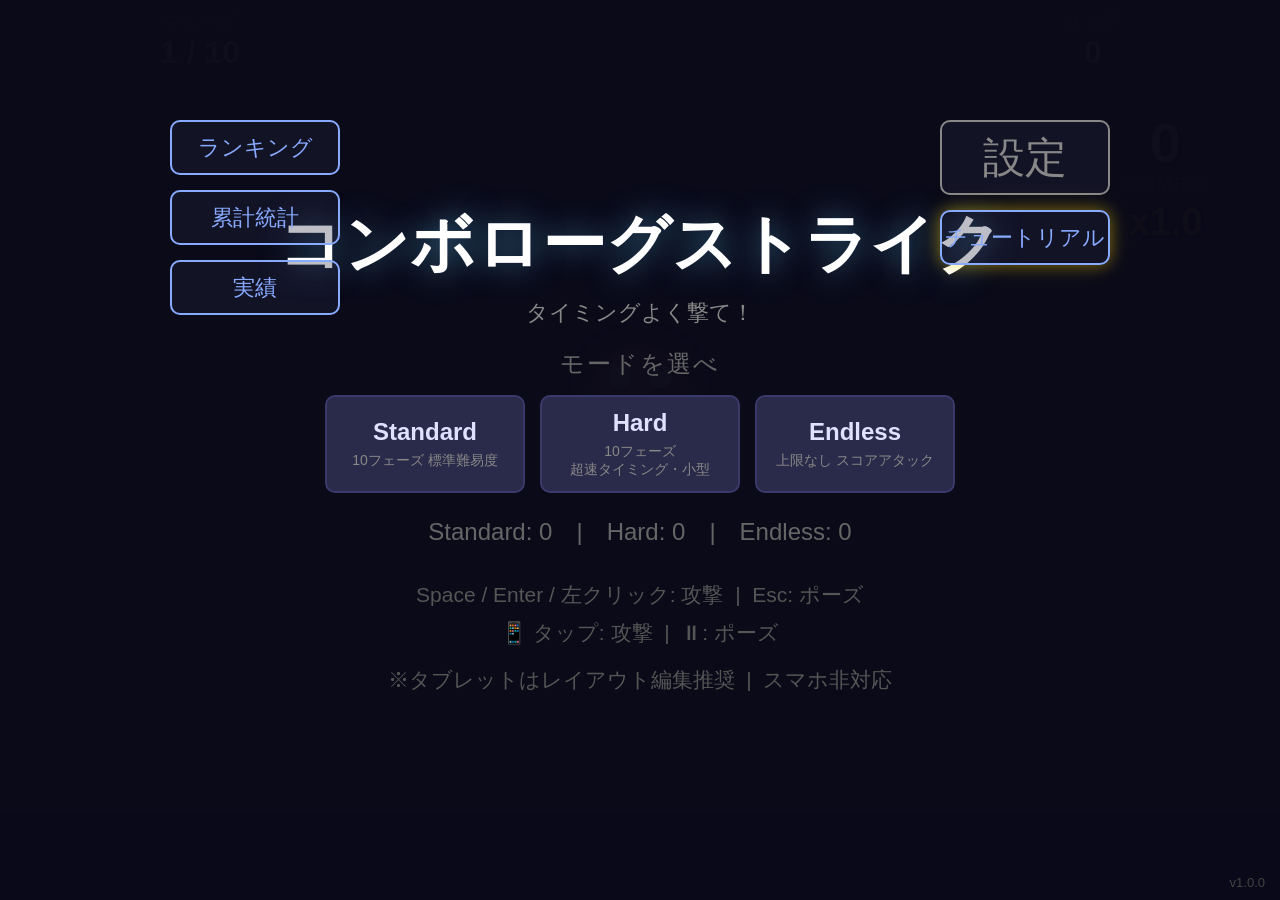
==== index.html @ 88902f63 "公開準備 / 404.html / プライバシー追記 / zip削除 / バージョン表記 / スプラッシュ" ====
<!DOCTYPE html>
<html lang="ja">
<head>
    <meta charset="UTF-8">
    <meta name="viewport" content="width=device-width, initial-scale=1.0">
    <title>コンボローグストライク</title>
    <!-- OGP tags -->
    <meta property="og:title" content="コンボローグストライク">
    <meta property="og:description" content="OSU風ターゲットをタイミングよく撃て！コンボを繋いで敵を倒すブラウザゲーム">
    <meta property="og:type" content="game">
    <meta property="og:image" content="assets/image/ogp.png">
    <link rel="icon" href="assets/image/favicon.png" sizes="32x32">
    <link rel="stylesheet" href="css/style.css">
</head>
<body>
    <div id="loading-splash" style="position:fixed;top:0;left:0;width:100%;height:100%;background:#1a1a2e;z-index:9999;display:flex;align-items:center;justify-content:center;color:#555;font-size:24px;font-family:'Yu Gothic','Meiryo',sans-serif;">読み込み中...</div>
    <script>document.addEventListener('DOMContentLoaded',()=>{const s=document.getElementById('loading-splash');if(s)s.style.display='none';});</script>
    <div id="game-container">
        <div id="phase-area">
            <span class="info-label">フェーズ</span>
            <span id="phase-display">1 / 10</span>
        </div>
        <div id="score-area">
            <span class="info-label">スコア</span>
            <span id="score-display">0</span>
        </div>

        <div id="combo-area">
            <div id="combo-number">0</div>
            <div id="combo-label">COMBO</div>
            <div id="multiplier-display">x1.0</div>
        </div>

        <div id="streak-area">
            <div id="streak-value"></div>
        </div>

        <div id="log-container">
            <div id="log"></div>
        </div>

        <div id="enemy-area">
            <div id="enemy">
                <div id="enemy-body"></div>
                <div id="boss-label" class="hidden">BOSS</div>
                <div id="enemy-hp-bar">
                    <div id="enemy-hp-fill"></div>
                </div>
                <div id="damage-popup-container"></div>
            </div>
            <div id="target-layer"></div>
            <div id="fever-overlay"></div>
            <div id="fever-text"></div>
        </div>

        <div id="fever-timer" class="hidden"><span id="fever-timer-text"></span></div>

        <div id="pause-overlay" class="hidden">
            <div id="pause-text">一時停止中</div>
            <div id="pause-resume-btn">再開</div>
            <div class="pause-tabs">
                <div class="pause-tab active" data-tab="upgrades">強化</div>
                <div class="pause-tab" data-tab="settings">設定</div>
            </div>
            <div class="pause-tab-content active" id="pause-tab-upgrades">
                <div id="pause-upgrade-section">
                    <div id="pause-upgrade-label">取得済み強化</div>
                    <div id="pause-upgrade-list"></div>
                </div>
            </div>
            <div class="pause-tab-content" id="pause-tab-settings">
                <div class="pause-volume-row">
                    <span>音量</span>
                    <input type="range" id="pause-volume" min="0" max="300" value="100">
                    <span id="pause-volume-label">100</span>
                </div>
                <div class="pause-volume-row">
                    <span>画面揺れ</span>
                    <div class="toggle-group" id="pause-shake">
                        <span class="toggle-option" data-value="strong">強</span>
                        <span class="toggle-option" data-value="weak">弱</span>
                        <span class="toggle-option" data-value="off">切</span>
                    </div>
                </div>
            </div>
            <div class="pause-volume-row">
                <button id="pause-layout-btn">レイアウト編集</button>
            </div>
            <div id="pause-retire-btn">リタイア</div>
        </div>

        <div id="text-box">
            <div id="text-content"></div>
        </div>

        <div id="choice-modal" class="hidden">
            <div class="choice-header">選択肢</div>
            <div id="choice-options"></div>
        </div>

        <button id="mobile-pause-btn">⏸</button>

        <div id="result-screen" class="hidden">
            <div class="result-header">
                <div class="result-title" id="result-title">ゲームオーバー</div>
                <div class="result-newrecord hidden" id="new-record">★ ニューレコード!</div>
            </div>
            <div class="result-meta">
                <span>モード: <span id="result-mode-display">Standard</span></span>
                <span class="meta-sep">|</span>
                <span>フェーズ <span id="final-phase">1 / 10</span></span>
                <span class="meta-sep">|</span>
                <span id="playtime-value">00:00</span>
            </div>
            <div class="result-scores">
                <div class="final-score" id="final-score">0</div>
                <div class="hs-label">ハイスコア: <span id="highscore-value">0</span></div>
            </div>
            <div class="result-name-row">
                <span>名前: </span>
                <input type="text" id="player-name-input" maxlength="10" placeholder="名無し">
                <button id="ranking-submit-btn">ランキングに送信</button>
            </div>
            <div class="result-breakdown" id="result-breakdown">
                <div class="result-bd-row">合計ダメ: <span id="bd-damage-total">0</span></div>
                <div class="result-bd-toggle" id="bd-toggle">[詳細▼]</div>
                <div id="bd-detail" class="hidden">
                    <div class="bd-section-title">ダメージ内訳</div>
                    <div class="bd-grid">
                        <span>基本: <span id="bd-base">0</span></span>
                        <span>クリティカル: <span id="bd-crit">0</span></span>
                        <span>連撃: <span id="bd-ds">0</span></span>
                        <span>エコー: <span id="bd-echo">0</span></span>
                        <span>ラッキー: <span id="bd-lucky">0</span></span>
                        <span>ストリーク: <span id="bd-streak">0</span></span>
                    </div>
                    <div class="bd-section-title">スコア内訳</div>
                    <div class="bd-grid">
                        <span>与ダメ: <span id="bd-damage">0</span></span>
                        <span>フィーバー: <span id="bd-fever">0</span></span>
                        <span>チェイン: <span id="bd-chain">0</span></span>
                        <span>吸収: <span id="bd-absorb">0</span></span>
                        <span>フィニッシャー: <span id="bd-finisher">0</span></span>
                    </div>
                </div>
            </div>
            <div id="result-ranking" class="hidden">
                <div class="ranking-section-title">ランキング</div>
                <div id="result-ranking-list"></div>
                <div id="result-myrank"></div>
            </div>
            <div class="result-stats-grid">
                <span>Perfect: <span id="stat-perfect">0</span></span>
                <span>Good: <span id="stat-good">0</span></span>
                <span>OK: <span id="stat-ok">0</span></span>
                <span>Miss: <span id="stat-miss">0</span></span>
                <span>Early: <span id="stat-early">0</span></span>
                <span>精度: <span id="stat-accuracy">-</span></span>
                <span>最大コンボ: <span id="stat-maxcombo">0</span></span>
                <span>最大ストリーク: <span id="stat-maxstreak">0</span></span>
                <span>🟦青: <span id="stat-blue">0</span></span>
                <span>🟪紫: <span id="stat-purple">0</span></span>
                <span>🟨金: <span id="stat-gold">0</span></span>
                <span>🟥赤: <span id="stat-red">0</span></span>
            </div>
            <div class="result-upgrades">
                <div class="result-section-title">取得強化</div>
                <div id="result-upgrade-list"></div>
            </div>
            <div class="result-buttons">
                <button id="restart-btn">もう一度</button>
                <button id="tweet-btn">X(旧Twitter)で共有</button>
                <button id="title-btn">タイトルに戻る</button>
            </div>
        </div>

        <div id="start-screen">
            <button id="ranking-btn">ランキング</button>
            <button id="stats-btn">累計統計</button>
            <button id="achievements-btn">実績</button>
            <div id="settings-btn">設定</div>
            <button id="tutorial-btn">チュートリアル</button>
            <div class="start-title">コンボローグストライク</div>
            <div class="start-subtitle">タイミングよく撃て！</div>
            <div class="mode-select-title">モードを選べ</div>
            <div class="mode-buttons">
                <div class="mode-btn" data-mode="standard">
                    <div class="mode-btn-name">Standard</div>
                    <div class="mode-btn-desc">10フェーズ 標準難易度</div>
                </div>
                <div class="mode-btn" data-mode="hard">
                    <div class="mode-btn-name">Hard</div>
                    <div class="mode-btn-desc">10フェーズ<br>超速タイミング・小型</div>
                </div>
                <div class="mode-btn" data-mode="endless">
                    <div class="mode-btn-name">Endless</div>
                    <div class="mode-btn-desc">上限なし スコアアタック</div>
                </div>
            </div>
            <div class="start-highscore">
                <span>Standard: <span id="hs-standard">0</span></span>
                <span class="hs-sep">|</span>
                <span>Hard: <span id="hs-hard">0</span></span>
                <span class="hs-sep">|</span>
                <span>Endless: <span id="hs-endless">0</span></span>
            </div>
            <div class="start-tutorial">
                <div>Space / Enter / 左クリック: 攻撃 &nbsp;|&nbsp; Esc: ポーズ</div>
                <div>📱 タップ: 攻撃 &nbsp;|&nbsp; ⏸: ポーズ</div>
                <div style="margin-top:10px;font-size:21px;color:#555;">※タブレットはレイアウト編集推奨 &nbsp;|&nbsp; スマホ非対応</div>
            </div>
            <div class="start-version">v1.0.0</div>
        </div>

        <div id="settings-modal" class="hidden">
            <div class="settings-title">設定</div>
            <div class="settings-row">
                <span>音量</span>
                <input type="range" id="settings-volume" min="0" max="300" value="100">
                <span id="settings-volume-label">100</span>
            </div>
            <div class="settings-row">
                <span>画面揺れ</span>
                <div class="toggle-group" id="settings-shake">
                    <span class="toggle-option" data-value="strong">強</span>
                    <span class="toggle-option" data-value="weak">弱</span>
                    <span class="toggle-option" data-value="off">切</span>
                </div>
            </div>
            <button id="settings-layout-btn">レイアウト編集</button>
            <button id="settings-clear-data">データをすべて消去</button>
            <button id="settings-close">閉じる</button>
        </div>

        <div id="ranking-modal" class="hidden">
            <div class="ranking-title">ランキング</div>
            <div class="ranking-tabs">
                <span class="ranking-tab active" data-rank-mode="standard">Standard</span>
                <span class="ranking-tab" data-rank-mode="hard">Hard</span>
                <span class="ranking-tab" data-rank-mode="endless">Endless</span>
            </div>
            <div id="ranking-list"></div>
            <button id="ranking-close">閉じる</button>
        </div>

        <div id="tutorial-modal" class="hidden">
            <div class="tutorial-title">チュートリアル</div>
            <div class="tutorial-body">
                <div class="tutorial-section">
                    <div class="tutorial-section-title">操作</div>
                    <div>Space / Enter / 左クリック → 攻撃（マウス位置のターゲットを狙う）</div>
                    <div>Esc → ポーズ</div>
                </div>
                <div class="tutorial-section">
                    <div class="tutorial-section-title">判定</div>
                    <div>Perfect (<span class="t-gold">×1.5</span>) → リングが重なるタイミング</div>
                    <div>Good (<span class="t-white">×1.0</span>)</div>
                    <div>OK (<span class="t-blue">×0.6</span>)</div>
                    <div>Early (ダメージ0)</div>
                </div>
                <div class="tutorial-section">
                    <div class="tutorial-section-title">システム</div>
                    <div>コンボを繋ぐ → ダメージ増加</div>
                    <div>15コンボ → FEVER発動（30秒間スコア2倍）</div>
                    <div>色付きターゲット（紫/金/赤）が出現</div>
                    <div>フェーズクリア → 強化を選択</div>
                </div>
            </div>
            <button id="tutorial-close">閉じる</button>
        </div>

        <div id="layout-editor" class="hidden">
            <div id="layout-actions">
                <button id="layout-preset">おすすめ配置(PC用)</button>
                <button id="layout-save">保存</button>
                <button id="layout-reset">リセット</button>
                <button id="layout-close">戻る</button>
            </div>
        </div>

        <div id="stats-modal" class="hidden">
            <div class="stats-title">累計統計</div>
            <div class="stats-body">
                <div class="stat-row">総プレイ回数: <span id="stat-plays">0</span></div>
                <div class="stat-row">総ヒット数: <span id="stat-totalhits">0</span></div>
                <div class="stat-row">総スコア: <span id="stat-totalscore">0</span></div>
                <div class="stat-row">総プレイ時間: <span id="stat-totaltime">00:00</span></div>
                <div class="stat-row">最高コンボ: <span id="stat-bestcombo">0</span></div>
                <div class="stat-row">最高ストリーク: <span id="stat-beststreak">0</span></div>
            </div>
            <button id="stats-close">閉じる</button>
        </div>

        <div id="achievements-modal" class="hidden">
            <div class="achievements-title">実績</div>
            <div id="achievements-list"></div>
            <button id="achievements-close">閉じる</button>
        </div>

        <div id="confirm-modal" class="hidden">
            <div class="confirm-overlay"></div>
            <div class="confirm-card">
                <div class="confirm-title" id="confirm-title">リタイアしますか？</div>
                <div class="confirm-buttons">
                    <button id="confirm-yes">はい</button>
                    <button id="confirm-no">いいえ</button>
                </div>
            </div>
        </div>
    </div>

    <script src="js/enemy.js"></script>
    <script src="js/combo.js"></script>
    <script src="js/ui.js"></script>
    <script src="js/audio.js"></script>
    <script src="js/particles.js"></script>
    <script src="js/targets.js"></script>
    <script src="js/phase.js"></script>
    <script src="js/game.js"></script>
</body>
</html>
---- css/style.css ----
* {
    margin: 0;
    padding: 0;
    box-sizing: border-box;
}

body {
    font-family: "Yu Gothic", "Meiryo", sans-serif;
    background: #1a1a2e;
    color: #e8e8e8;
    overflow: hidden;
    user-select: none;
}

body.shake {
    animation: screenShake 0.15s ease;
}

@keyframes screenShake {
    0%, 100% { transform: translate(0, 0); }
    25% { transform: translate(-5px, 5px); }
    50% { transform: translate(5px, -5px); }
    75% { transform: translate(-5px, 5px); }
}

body.flash {
    animation: screenFlash 0.3s ease;
}

@keyframes screenFlash {
    0% { background: rgba(255, 255, 255, 0.15); }
    100% { background: transparent; }
}

#game-container {
    width: 100vw;
    height: 100vh;
    position: relative;
    display: flex;
    flex-direction: column;
}


#phase-area, #score-area {
    position: absolute;
    top: 10px;
    text-align: center;
    z-index: 100;
    pointer-events: none;
}
#phase-area { left: 160px; }
#score-area { right: 160px; }

.info-label {
    font-size: 17px;
    color: #888;
    text-transform: uppercase;
    letter-spacing: 1px;
    display: block;
}

#phase-display, #score-display {
    font-size: 32px;
    font-weight: bold;
    color: #f0f0f0;
    display: block;
    line-height: 1.2;
}

/* Combo area - top right */
#combo-area {
    position: absolute;
    top: 115px;
    right: 75px;
    text-align: center;
    z-index: 50;
    pointer-events: none;
}
#combo-number {
    font-size: 56px;
    font-weight: bold;
    color: #fff;
    text-shadow: 2px 2px 4px rgba(0,0,0,0.8), 0 0 20px rgba(255,255,255,0.15);
    line-height: 1;
}
#combo-label {
    font-size: 17px;
    color: #888;
    letter-spacing: 3px;
    margin-top: 4px;
}
#multiplier-display {
    font-size: 38px;
    font-weight: bold;
    margin-top: 6px;
    color: #ffd700;
    text-shadow: 1px 1px 3px rgba(0,0,0,0.8);
}

@keyframes comboPop {
    0% { transform: scale(1); }
    40% { transform: scale(1.4); }
    100% { transform: scale(1); }
}
.combo-pop { animation: comboPop 0.2s ease; }

#streak-area {
    position: absolute;
    top: 761px;
    left: 891px;
    text-align: left;
    z-index: 50;
    pointer-events: none;
}
#streak-value {
    font-size: 22px;
    font-weight: bold;
    color: #ff6b6b;
    text-shadow: 1px 1px 3px rgba(0,0,0,0.8);
    white-space: nowrap;
}

#log-container {
    position: absolute;
    top: 110px;
    left: 10px;
    width: 360px;
    max-height: 480px;
    z-index: 50;
    pointer-events: none;
}

#log {
    display: flex;
    flex-direction: column;
    gap: 4px;
}

.log-entry {
    font-size: 18px;
    color: rgba(255, 255, 255, 0.7);
    text-shadow: 1px 1px 2px rgba(0, 0, 0, 0.8);
    animation: logFadeIn 0.3s ease;
}

@keyframes logFadeIn {
    from { opacity: 0; transform: translateY(-5px); }
    to { opacity: 1; transform: translateY(0); }
}

#enemy-area {
    flex: 1;
    position: relative;
    display: flex;
    justify-content: center;
    align-items: center;
}

#enemy {
    position: relative;
    width: 160px;
    height: 160px;
    display: flex;
    flex-direction: column;
    align-items: center;
    justify-content: center;
}

#enemy-body {
    width: 100px;
    height: 100px;
    background: radial-gradient(circle at 30% 30%, #ff6b6b, #c0392b);
    border-radius: 50%;
    box-shadow: 0 0 20px rgba(255, 107, 107, 0.5), inset 0 -5px 15px rgba(0, 0, 0, 0.3);
    position: relative;
    transition: transform 0.1s ease;
}

#enemy-body::before {
    content: '';
    position: absolute;
    top: 20%;
    left: 18%;
    width: 24px;
    height: 24px;
    background: #fff;
    border-radius: 50%;
    opacity: 0.9;
}

#enemy-body::after {
    content: '';
    position: absolute;
    top: 20%;
    right: 18%;
    width: 24px;
    height: 24px;
    background: #fff;
    border-radius: 50%;
    opacity: 0.9;
}

#boss-label {
    position: absolute;
    top: -35px;
    left: 50%;
    transform: translateX(-50%);
    font-size: 16px;
    font-weight: bold;
    color: #ffd700;
    text-shadow: 0 0 15px rgba(255, 215, 0, 0.6);
    letter-spacing: 3px;
}
#boss-label.hidden {
    display: none;
}

.enemy-hit {
    animation: enemyHit 0.15s ease;
}

@keyframes enemyHit {
    0% { transform: scale(1); }
    50% { transform: scale(1.15); }
    100% { transform: scale(1); }
}

.enemy-lightning {
    position: absolute;
    top: -30px;
    left: 50%;
    transform: translateX(-50%);
    font-size: 48px;
    color: #ffd700;
    text-shadow: 0 0 30px rgba(255, 215, 0, 0.8);
    animation: lightningFlash 0.5s ease forwards;
    pointer-events: none;
}

@keyframes lightningFlash {
    0% { opacity: 0; transform: translateX(-50%) scale(0.5); }
    30% { opacity: 1; transform: translateX(-50%) scale(1.3); }
    100% { opacity: 0; transform: translateX(-50%) scale(1) translateY(-20px); }
}

#enemy-hp-bar {
    width: 130px;
    height: 12px;
    background: #333;
    border-radius: 4px;
    margin-top: 10px;
    overflow: hidden;
}

#enemy-hp-fill {
    width: 100%;
    height: 100%;
    background: linear-gradient(90deg, #ff6b6b, #ff8e8e);
}

#damage-popup-container {
    position: absolute;
    top: -20px;
    left: 50%;
    transform: translateX(-50%);
    pointer-events: none;
}

.damage-popup {
    position: absolute;
    font-size: 28px;
    font-weight: bold;
    color: #fff;
    text-shadow: 0 0 10px rgba(255, 200, 0, 0.8), 2px 2px 0 #000;
    animation: damageFloat 0.8s ease forwards;
    white-space: nowrap;
}

.damage-popup.critical {
    color: #ffd700;
    font-size: 32px;
}

@keyframes damageFloat {
    0% { opacity: 1; transform: translateY(0) scale(1); }
    100% { opacity: 0; transform: translateY(-40px) scale(1.2); }
}

#judgment-container {
    position: absolute;
    top: 50%;
    left: 50%;
    transform: translate(-50%, -50%);
    pointer-events: none;
    z-index: 20;
}

.judgment-text {
    font-size: 28px;
    font-weight: bold;
    text-shadow: 0 0 20px currentColor, 2px 2px 0 #000;
    animation: judgmentPop 0.5s ease forwards;
}

.judgment-text.perfect { color: #ffd700; }
.judgment-text.good { color: #64ff64; }
.judgment-text.ok { color: #64b4ff; }
.judgment-text.early { color: #ff6b6b; }

@keyframes judgmentPop {
    0% { opacity: 0; transform: scale(0.5) translateY(0); }
    30% { opacity: 1; transform: scale(1.2) translateY(-10px); }
    100% { opacity: 0; transform: scale(1) translateY(-30px); }
}

#target-layer {
    position: absolute;
    top: 0;
    left: 0;
    width: 100%;
    height: 100%;
    pointer-events: none;
    z-index: 10;
}

.target {
    position: absolute;
    width: 60px;
    height: 60px;
    border-radius: 50%;
    cursor: pointer;
    pointer-events: auto;
    transform: translate(-50%, -50%) scale(0);
    transition: transform 0.1s ease;
    -webkit-tap-highlight-color: transparent;
    outline: none;
}

.target-inner {
    width: 100%;
    height: 100%;
    border-radius: 50%;
    background: radial-gradient(circle at 30% 30%, #64d2ff, #0077b6);
    box-shadow: 0 0 15px rgba(100, 210, 255, 0.6), inset 0 -3px 10px rgba(0, 0, 0, 0.3);
    position: relative;
}

.target-inner::before {
    content: '';
    position: absolute;
    top: 30%;
    left: 30%;
    width: 40%;
    height: 40%;
    background: rgba(255, 255, 255, 0.8);
    border-radius: 50%;
}

.target-glow .target-inner {
    box-shadow: 0 0 25px rgba(255, 215, 0, 0.8), inset 0 -3px 10px rgba(0, 0, 0, 0.3);
}

.target-glow .target-inner::before {
    background: rgba(255, 215, 0, 0.9);
}

.target-approach {
    position: absolute;
    top: 0;
    left: 0;
    width: 100%;
    height: 100%;
    border-radius: 50%;
    border: 4px solid rgba(100, 210, 255, 0.8);
    transform: scale(2.5);
    animation: approachRing linear forwards;
    pointer-events: none;
}

@keyframes approachRing {
    from { transform: scale(2.5); opacity: 0.9; }
    to { transform: scale(0.7); opacity: 0.3; }
}

.target-approach.missed {
    animation: none;
    opacity: 0;
}

.target.appearing {
    animation: targetAppear 0.3s ease forwards;
}

/* Gold target */
.target-gold .target-inner {
    background: radial-gradient(circle at 30% 30%, #ffd700, #b8860b);
    box-shadow: 0 0 25px rgba(255, 215, 0, 0.8), inset 0 -3px 10px rgba(0, 0, 0, 0.3);
}
.target-gold .target-inner::before {
    background: rgba(255, 255, 200, 0.9);
}
/* Red target */
.target-red .target-inner {
    background: radial-gradient(circle at 30% 30%, #ff4444, #8b0000);
    box-shadow: 0 0 25px rgba(255, 68, 68, 0.8), inset 0 -3px 10px rgba(0, 0, 0, 0.3);
}
.target-red .target-inner::before {
    background: rgba(255, 200, 200, 0.9);
}
/* Purple target */
.target-purple .target-inner {
    background: radial-gradient(circle at 30% 30%, #b460ff, #4a0080);
    box-shadow: 0 0 25px rgba(180, 96, 255, 0.8), inset 0 -3px 10px rgba(0, 0, 0, 0.3);
}
.target-purple .target-inner::before {
    background: rgba(220, 200, 255, 0.9);
}

@keyframes targetAppear {
    from { transform: translate(-50%, -50%) scale(0); opacity: 0; }
    to { transform: translate(-50%, -50%) scale(1); opacity: 1; }
}

.target.hit {
    animation: targetHit 0.2s ease forwards;
}

@keyframes targetHit {
    0% { transform: translate(-50%, -50%) scale(1); }
    50% { transform: translate(-50%, -50%) scale(1.4); }
    100% { transform: translate(-50%, -50%) scale(0); opacity: 0; }
}

.target.missed {
    animation: targetMiss 0.3s ease forwards;
}

@keyframes targetMiss {
    to { opacity: 0; transform: translate(-50%, -50%) scale(0.5); }
}

.combo-popup {
    position: absolute;
    font-size: 36px;
    font-weight: bold;
    color: #ffd700;
    text-shadow: 0 0 20px rgba(255, 215, 0, 0.8), 2px 2px 0 #000;
    animation: comboPopup 0.6s ease forwards;
    pointer-events: none;
}

@keyframes comboPopup {
    0% { opacity: 0; transform: scale(0.5); }
    30% { opacity: 1; transform: scale(1.2); }
    100% { opacity: 0; transform: scale(1) translateY(-30px); }
}

.combo-popup.big {
    font-size: 52px;
    color: #ff4444;
    text-shadow: 0 0 30px rgba(255, 68, 68, 0.9), 2px 2px 0 #000;
}

/* Particles */
.particle {
    position: absolute;
    pointer-events: none;
    border-radius: 50%;
    z-index: 15;
}

/* Text Box (bottom) */
#text-box {
    height: 90px;
    background: rgba(20, 20, 35, 0.95);
    border-top: 1px solid #3a3a5a;
    display: flex;
    align-items: center;
    justify-content: center;
    padding: 10px 20px;
    z-index: 100;
}

#text-content {
    font-size: 18px;
    color: #ccc;
    text-align: center;
}

/* Choice Modal */
#choice-modal {
    position: absolute;
    top: 50%;
    left: 50%;
    transform: translate(-50%, -50%);
    background: rgba(25, 25, 45, 0.98);
    border: 2px solid #5a5a8a;
    border-radius: 10px;
    padding: 20px;
    min-width: 360px;
    z-index: 200;
}

#choice-modal.hidden {
    display: none;
}

.choice-header {
    font-size: 22px;
    font-weight: bold;
    text-align: center;
    margin-bottom: 15px;
    color: #fff;
}

#choice-options {
    display: flex;
    flex-direction: column;
    gap: 10px;
}

.choice-option {
    background: #2a2a4a;
    border: 1px solid #4a4a7a;
    border-radius: 8px;
    padding: 16px 20px;
    cursor: pointer;
    transition: all 0.2s ease;
    text-align: left;
}

.choice-option:hover {
    background: #3a3a6a;
    border-color: #6a6aaa;
    transform: translateX(5px);
}

.choice-lucky {
    border-color: #ffd700;
    background: rgba(60, 50, 20, 0.5);
}
.choice-lucky:hover {
    border-color: #ffed4a;
    background: rgba(80, 65, 25, 0.6);
}

.choice-option-name {
    font-size: 18px;
    font-weight: bold;
    color: #e0e0ff;
    margin-bottom: 4px;
}

.choice-option-desc {
    font-size: 15px;
    color: #999;
}

/* Result Screen */
#result-screen {
    position: absolute;
    top: 0;
    left: 0;
    width: 100%;
    height: 100%;
    background: rgba(10, 10, 25, 0.95);
    display: flex;
    flex-direction: column;
    justify-content: flex-start;
    align-items: center;
    z-index: 300;
    padding: 30px 20px;
    overflow-y: auto;
    box-sizing: border-box;
}

#result-screen.hidden {
    display: none;
}

#result-screen::-webkit-scrollbar {
    width: 4px;
}
#result-screen::-webkit-scrollbar-thumb {
    background: rgba(255, 255, 255, 0.15);
    border-radius: 2px;
}

.result-title {
    font-size: 48px;
    font-weight: bold;
    color: #fff;
}

.result-header {
    display: flex;
    align-items: center;
    gap: 16px;
    margin-bottom: 8px;
}

.result-meta {
    display: flex;
    align-items: center;
    gap: 10px;
    font-size: 18px;
    color: #999;
    margin-bottom: 12px;
}
.meta-sep {
    color: #444;
}
#result-mode-display {
    color: #88aaff;
    font-weight: bold;
}

.result-scores {
    display: flex;
    align-items: center;
    justify-content: center;
    gap: 30px;
    margin-bottom: 12px;
}
.final-score {
    font-size: 56px;
    font-weight: bold;
    color: #ffd700;
    text-shadow: 0 0 20px rgba(255, 215, 0, 0.3);
    text-align: center;
}
.hs-label {
    font-size: 18px;
    color: #888;
}
#highscore-value {
    color: #ffd700;
    font-weight: bold;
}

#final-phase {
    color: #ffd700;
    font-weight: bold;
}

.result-stats-grid {
    display: grid;
    grid-template-columns: 1fr 1fr 1fr;
    gap: 4px 16px;
    margin: 10px 0;
    text-align: center;
    max-width: 480px;
}
.result-stats-grid span {
    font-size: 15px;
    color: #aaa;
    white-space: nowrap;
}
.result-stats-grid span:nth-child(7) { color: #ffd700; font-weight: bold; }
.result-stats-grid span:nth-child(8) { color: #ff6b6b; font-weight: bold; }
#stat-accuracy {
    color: #ffd700;
    font-weight: bold;
}

.result-upgrades {
    margin: 8px 0 12px;
    text-align: center;
    max-width: 400px;
    width: 100%;
}
.result-section-title {
    font-size: 15px;
    color: #666;
    letter-spacing: 2px;
    margin-bottom: 6px;
}
#result-upgrade-list {
    display: flex;
    flex-direction: row;
    flex-wrap: wrap;
    gap: 4px 10px;
    justify-content: center;
    max-height: none;
    overflow-y: visible;
}
#result-upgrade-list > div {
    font-size: 15px;
    color: #aaa;
    background: rgba(255,255,255,0.04);
    padding: 2px 8px;
    border-radius: 4px;
}

.result-buttons {
    display: flex;
    gap: 12px;
    margin-top: 10px;
}
.result-buttons button {
    padding: 10px 24px;
    font-size: 14px;
    border-radius: 8px;
    cursor: pointer;
    transition: all 0.2s ease;
}
#restart-btn {
    background: linear-gradient(180deg, #4a4aaa, #3a3a8a);
    color: #fff;
    border: 2px solid #6a6aaa;
}
#restart-btn:hover {
    background: linear-gradient(180deg, #5a5aba, #4a4a9a);
    transform: scale(1.05);
}
#title-btn {
    background: transparent;
    color: #888;
    border: 1px solid #4a4a6a;
}
#title-btn:hover {
    color: #ccc;
    border-color: #6a6a8a;
}

.result-newrecord {
    font-size: 20px;
    font-weight: bold;
    color: #ff6b6b;
    animation: newRecordPulse 0.8s ease infinite alternate;
    white-space: nowrap;
}

@keyframes newRecordPulse {
    from { opacity: 0.7; transform: scale(1); }
    to { opacity: 1; transform: scale(1.05); }
}

.result-newrecord.hidden {
    display: none;
}

#result-screen .result-breakdown {
    margin: 6px 0;
    text-align: center;
}
.result-bd-row {
    font-size: 16px;
    color: #ccc;
    margin: 2px 0;
}
.result-bd-toggle {
    font-size: 13px;
    color: #666;
    cursor: pointer;
    margin: 2px 0;
}
.result-bd-toggle:hover { color: #aaa; }
.bd-section-title {
    font-size: 13px;
    color: #555;
    letter-spacing: 1px;
    margin: 8px 0 2px;
}
.bd-grid {
    display: grid;
    grid-template-columns: 1fr 1fr;
    gap: 2px 20px;
    max-width: 360px;
    margin: 0 auto;
}
.bd-grid span {
    font-size: 14px;
    color: #aaa;
    text-align: left;
}
#bd-detail.hidden { display: none; }

#tweet-btn {
    background: #1da1f2;
    color: #fff;
    border: 2px solid #3db4f2;
}
#tweet-btn:hover {
    background: #1a8cd8;
    border-color: #6dc5f5;
    transform: scale(1.05);
}

/* Start Screen */
#start-screen {
    position: absolute;
    top: 0;
    left: 0;
    width: 100%;
    height: 100%;
    background: rgba(10, 10, 25, 0.98);
    display: flex;
    flex-direction: column;
    justify-content: center;
    align-items: center;
    z-index: 400;
}

#start-screen.hidden {
    display: none;
}

.start-title {
    font-size: 64px;
    font-weight: bold;
    color: #fff;
    margin-bottom: 10px;
    text-shadow: 0 0 30px rgba(100, 210, 255, 0.5);
}

.start-subtitle {
    font-size: 22px;
    color: #888;
    margin-bottom: 20px;
}

.mode-select-title {
    font-size: 24px;
    color: #666;
    margin-bottom: 15px;
    letter-spacing: 2px;
    text-transform: uppercase;
}

.mode-buttons {
    display: flex;
    gap: 15px;
    margin-bottom: 25px;
}

.mode-btn {
    background: #2a2a4a;
    border: 2px solid #3a3a6a;
    border-radius: 10px;
    width: 200px;
    height: 98px;
    display: flex;
    flex-direction: column;
    align-items: center;
    justify-content: center;
    cursor: pointer;
    transition: all 0.2s ease;
}

.mode-btn:hover {
    background: #3a3a6a;
    border-color: #6a6aaa;
    transform: translateY(-3px);
    box-shadow: 0 5px 20px rgba(100, 150, 255, 0.3);
}

.mode-btn.selected {
    border-color: #ffd700;
    background: #3a3a5a;
    box-shadow: 0 0 20px rgba(255, 215, 0, 0.2);
}

.mode-btn-name {
    font-size: 24px;
    font-weight: bold;
    color: #e0e0ff;
    margin-bottom: 6px;
}

.mode-btn-desc {
    font-size: 14px;
    color: #888;
    text-align: center;
}

.start-tutorial {
    font-size: 21px;
    color: #555;
    line-height: 1.8;
    text-align: center;
    margin-top: 30px;
}

.start-highscore {
    font-size: 24px;
    color: #666;
    display: flex;
    gap: 24px;
    align-items: center;
}
.hs-sep {
    color: #666;
}

#start-highscore-value {
    color: #ffd700;
}

/* Pause retire button */
#pause-retire-btn {
    margin-top: 22px;
    padding: 9px 30px;
    font-size: 20px;
    color: #ff6b6b;
    background: rgba(40, 20, 20, 0.6);
    border: 1px solid #5a2a2a;
    border-radius: 5px;
    cursor: pointer;
    transition: all 0.2s ease;
}
#pause-retire-btn:hover {
    background: rgba(60, 30, 30, 0.8);
    border-color: #ff6b6b;
}

/* Mode display in info bar */

#fever-overlay {
    position: absolute;
    top: 0; left: 0; right: 0; bottom: 0;
    pointer-events: none;
    z-index: 5;
    border: 8px solid transparent;
    transition: border-color 0.3s;
}
#fever-overlay.active {
    border-color: #ffd700;
    box-shadow: inset 0 0 60px rgba(255, 215, 0, 0.15);
    animation: feverPulse 1s ease infinite alternate;
}
@keyframes feverPulse {
    from { box-shadow: inset 0 0 40px rgba(255, 215, 0, 0.1); }
    to { box-shadow: inset 0 0 80px rgba(255, 215, 0, 0.2); }
}

#fever-text {
    position: absolute;
    bottom: 150px;
    right: 150px;
    font-size: 128px;
    font-weight: bold;
    color: #ffd700;
    text-shadow: 0 0 40px rgba(255, 215, 0, 0.8), 4px 4px 0 #000;
    pointer-events: none;
    z-index: 6;
    opacity: 0;
}
#fever-text.show {
    animation: feverTextAnim 0.5s ease forwards;
}
@keyframes feverTextAnim {
    0% { opacity: 0; transform: scale(0.3); }
    50% { opacity: 1; transform: scale(1.2); }
    100% { opacity: 0; transform: scale(1) translateY(-40px); }
}

#fever-timer {
    position: absolute;
    bottom: 150px;
    right: 150px;
    font-size: 28px;
    font-weight: bold;
    color: #ffd700;
    text-shadow: 0 0 10px rgba(255, 215, 0, 0.5);
    z-index: 6;
    pointer-events: none;
}
#fever-timer.hidden {
    display: none;
}

/* Pause overlay */
#pause-overlay {
    position: absolute;
    top: 0; left: 0; right: 0; bottom: 0;
    background: rgba(10, 10, 25, 0.85);
    display: flex;
    flex-direction: column;
    justify-content: center;
    align-items: center;
    z-index: 250;
}
#pause-overlay.hidden { display: none; }
#pause-text {
    font-size: 48px;
    font-weight: bold;
    color: #fff;
    margin-bottom: 20px;
}
#pause-resume-btn {
    font-size: 27px;
    color: #88aaff;
    cursor: pointer;
    padding: 15px 45px;
    border: 1px solid #88aaff;
    border-radius: 8px;
    background: rgba(136, 170, 255, 0.1);
    margin-bottom: 22px;
    transition: background 0.2s;
}
#pause-resume-btn:hover { background: rgba(136, 170, 255, 0.25); }
#pause-upgrade-section::-webkit-scrollbar {
    width: 4px;
}
#pause-upgrade-section::-webkit-scrollbar-thumb {
    background: rgba(255, 255, 255, 0.15);
    border-radius: 2px;
}
#pause-upgrade-section {
    margin-top: 45px;
    text-align: center;
    max-height: 300px;
    overflow-y: auto;
}
#pause-upgrade-label {
    font-size: 20px;
    color: #666;
    margin-bottom: 12px;
    letter-spacing: 2px;
}
#pause-upgrade-list {
    display: flex;
    flex-direction: column;
    gap: 4px;
    align-items: center;
}
.upgrade-item {
    font-size: 21px;
    color: #aaa;
}
.upgrade-item.dim {
    color: #555;
    font-style: italic;
}

/* Perfect streak text */
.streak-text {
    position: fixed;
    font-size: 20px;
    font-weight: bold;
    pointer-events: none;
    z-index: 25;
    animation: streakPop 0.5s ease forwards;
}
.streak-text.near { color: #ffd700; text-shadow: 0 0 15px rgba(255, 215, 0, 0.6), 1px 1px 0 #000; }
.streak-text.done { color: #ff6b6b; font-size: 28px; text-shadow: 0 0 20px rgba(255, 107, 107, 0.8), 2px 2px 0 #000; }
@keyframes streakPop {
    0% { opacity: 0; transform: scale(0.5) translateY(0); }
    30% { opacity: 1; transform: scale(1.2) translateY(-10px); }
    100% { opacity: 0; transform: scale(1) translateY(-30px); }
}

/* Settings */
#settings-btn {
    position: absolute;
    top: 120px;
    right: 170px;
    width: 170px;
    height: 75px;
    font-size: 42px;
    color: #888;
    cursor: pointer;
    transition: color 0.2s;
    z-index: 500;
    display: flex;
    align-items: center;
    justify-content: center;
    border: 2px solid #888;
    border-radius: 10px;
    background: rgba(40, 40, 70, 0.3);
}
#settings-btn:hover { color: #ccc; border-color: #ccc; background: rgba(60, 60, 90, 0.4); }

#settings-modal {
    position: absolute;
    top: 50%;
    left: 50%;
    transform: translate(-50%, -50%);
    background: rgba(25, 25, 45, 0.98);
    border: 2px solid #5a5a8a;
    border-radius: 10px;
    padding: 30px;
    min-width: 420px;
    max-height: 90vh;
    overflow-y: auto;
    z-index: 500;
}
#settings-modal::-webkit-scrollbar {
    width: 4px;
}
#settings-modal::-webkit-scrollbar-thumb {
    background: rgba(255, 255, 255, 0.15);
    border-radius: 2px;
}
#settings-modal.hidden { display: none; }
.settings-title {
    font-size: 18px;
    font-weight: bold;
    text-align: center;
    color: #fff;
    margin-bottom: 20px;
}
.settings-row {
    display: flex;
    align-items: center;
    gap: 15px;
    margin-bottom: 15px;
    font-size: 16px;
    color: #ccc;
}
.settings-row span:first-child { min-width: 60px; }
.settings-row input[type="range"] {
    flex: 1;
    height: 4px;
    -webkit-appearance: none;
    appearance: none;
    background: #444;
    border-radius: 2px;
    outline: none;
}
.settings-row input[type="range"]::-webkit-slider-thumb {
    -webkit-appearance: none;
    width: 14px;
    height: 14px;
    border-radius: 50%;
    background: #88aaff;
    cursor: pointer;
}
#settings-volume-label { min-width: 30px; text-align: right; color: #88aaff; }
#settings-close {
    display: block;
    margin: 20px auto 0;
    padding: 8px 30px;
    font-size: 14px;
    color: #fff;
    background: #4a4aaa;
    border: none;
    border-radius: 5px;
    cursor: pointer;
}
#settings-close:hover { background: #5a5aba; }

/* Confirm modal */
#confirm-modal { position: fixed; top: 0; left: 0; width: 100%; height: 100%; z-index: 1000; display: flex; align-items: center; justify-content: center; }
#confirm-modal.hidden { display: none; }
.confirm-overlay { position: absolute; top: 0; left: 0; width: 100%; height: 100%; background: rgba(0,0,0,0.6); }
.confirm-card { position: relative; background: #1a1a3a; border: 1px solid #4a4a6a; border-radius: 12px; padding: 30px 40px; text-align: center; z-index: 1; }
.confirm-title { font-size: 20px; color: #fff; margin-bottom: 24px; }
.confirm-buttons { display: flex; gap: 16px; justify-content: center; }
.confirm-buttons button { padding: 10px 30px; font-size: 16px; border: none; border-radius: 8px; cursor: pointer; }
#confirm-yes { background: #cc4444; color: #fff; }
#confirm-yes:hover { background: #dd5555; }
#confirm-no { background: #444; color: #ccc; }
#confirm-no:hover { background: #555; }

.toggle-group { display: flex; gap: 4px; }
.toggle-option {
    padding: 3px 12px;
    font-size: 12px;
    width: 60px;
    height: 28px;
    line-height: 22px;
    text-align: center;
    border: 1px solid #4a4a6a;
    border-radius: 4px;
    cursor: pointer;
    color: #888;
    transition: all 0.2s;
}
#pause-shake .toggle-option {
    padding: 5px 18px;
    font-size: 18px;
    width: 90px;
    height: 42px;
    line-height: 32px;
}
.toggle-option:hover { border-color: #6a6aaa; color: #ccc; }
.toggle-option.active { background: #4a4aaa; border-color: #6a6aaa; color: #fff; }

.pause-volume-row {
    display: flex;
    align-items: center;
    gap: 15px;
    margin: 15px 0;
    font-size: 20px;
    color: #888;
}
#pause-volume-label {
    min-width: 30px;
    text-align: right;
    color: #88aaff;
}
.pause-volume-row input[type="range"] {
    flex: 1;
    height: 5px;
    -webkit-appearance: none;
    appearance: none;
    background: #444;
    border-radius: 2px;
    outline: none;
}
.pause-volume-row input[type="range"]::-webkit-slider-thumb {
    -webkit-appearance: none;
    width: 18px;
    height: 18px;
    border-radius: 50%;
    background: #88aaff;
    cursor: pointer;
}

.result-playtime {
    font-size: 28px;
    margin-bottom: 20px;
    color: #888;
}
.result-breakdown { margin: 10px 0; text-align: center; }
.result-bd-row { font-size: 18px; color: #ccc; margin: 4px 0; }
.result-bd-toggle { font-size: 15px; color: #666; cursor: pointer; margin: 6px 0; }
.result-bd-toggle:hover { color: #aaa; }
.bd-section-title { font-size: 15px; color: #666; letter-spacing: 2px; margin: 10px 0 4px; }
.bd-row { font-size: 15px; color: #aaa; margin: 2px 0; }
#playtime-value { color: #aaa; }

/* Shake weak */
.shake-weak {
    animation: screenShakeWeak 0.15s ease;
}
@keyframes screenShakeWeak {
    0%, 100% { transform: translate(0, 0); }
    25% { transform: translate(-2px, 2px); }
    50% { transform: translate(2px, -2px); }
    75% { transform: translate(-2px, 2px); }
}

/* Pause tabs */
.pause-tabs {
    display: flex;
    gap: 0;
    margin: 15px 0;
    border-bottom: 1px solid #3a3a5a;
}
.pause-tab {
    padding: 9px 30px;
    font-size: 20px;
    color: #666;
    cursor: pointer;
    border-bottom: 2px solid transparent;
    transition: all 0.2s;
}
.pause-tab:hover { color: #aaa; }
.pause-tab.active { color: #fff; border-bottom-color: #88aaff; }
.pause-tab-content { display: none; }
.pause-tab-content.active { display: block; }

/* Mobile pause button (touch devices only) */
#mobile-pause-btn { display: none; }
@media (pointer: coarse) {
    #mobile-pause-btn {
        display: flex;
        position: fixed;
        top: 12px;
        right: 12px;
        width: 44px;
        height: 44px;
        align-items: center;
        justify-content: center;
        background: rgba(0, 0, 0, 0.5);
        color: #fff;
        font-size: 22px;
        border: none;
        border-radius: 50%;
        z-index: 100;
        cursor: pointer;
    }
}

/* Layout editor */
#layout-editor {
    position: fixed; top: 0; left: 0; width: 100%; height: 100%;
    z-index: 2000; background: rgba(0,0,0,0.4);
}
#layout-editor.hidden { display: none; }

#bd-detail.hidden { display: none; }

/* Editing mode: real elements become draggable */
.editing {
    position: absolute !important;
    cursor: grab !important;
    pointer-events: auto !important;
    user-select: none !important;
    z-index: 2001 !important;
    border: 2px dashed #88aaff;
    border-radius: 8px;
    padding: 4px 8px;
    background: rgba(20, 20, 50, 0.15);
}
.editing:active { cursor: grabbing !important; }
.editing .resize-handle {
    position: absolute; bottom: 0; right: 0;
    width: 20px; height: 20px;
    cursor: se-resize;
    background: linear-gradient(135deg, transparent 50%, #88aaff 50%);
    border-radius: 0 0 8px 0;
}

#layout-actions {
    position: absolute; bottom: 0; left: 0; width: 100%; height: 60px;
    display: flex; gap: 12px; align-items: center; justify-content: center;
    background: rgba(20, 20, 40, 0.95);
}
#layout-actions button {
    padding: 8px 24px; font-size: 16px; border: 1px solid #4a4a6a; border-radius: 8px; cursor: pointer;
}
#layout-save { background: #4488cc; color: #fff; }
#layout-save:hover { background: #5599dd; }
#layout-reset { background: #444; color: #ccc; }
#layout-reset:hover { background: #555; }
#layout-close { background: #444; color: #ccc; }
#layout-close:hover { background: #555; }
#layout-preset { background: #6a5a3a; color: #ffd700; border-color: #8a7a5a; }
#layout-preset:hover { background: #8a7a4a; }

/* Layout edit buttons in settings */
#settings-clear-data {
    width: 100%; padding: 8px; font-size: 14px;
    background: #3a1a1a; color: #ff6b6b;
    border: 1px solid #5a2a2a; border-radius: 6px; cursor: pointer;
    margin-top: 8px;
}
#settings-clear-data:hover { background: #5a2a2a; }

#settings-layout-btn, #pause-layout-btn {
    width: 100%; padding: 8px; font-size: 14px;
    background: #3a3a5a; color: #88aaff;
    border: 1px solid #4a4a6a; border-radius: 6px; cursor: pointer;
    margin-top: 8px;
}
#settings-layout-btn:hover, #pause-layout-btn:hover { background: #4a4a6a; }

/* Snap guide lines */
.snap-guide {
    position: absolute; z-index: 2002; pointer-events: none;
    background: #ff8800;
}
.snap-guide.h { height: 1px; left: 0; right: 0; }
.snap-guide.v { width: 1px; top: 0; bottom: 70px; }

.start-version {
    position: absolute;
    bottom: 10px;
    right: 15px;
    font-size: 13px;
    color: #444;
    z-index: 500;
}

@media (max-height: 800px) {
    .start-title {
        font-size: 48px;
        margin-bottom: 8px;
    }
    .start-subtitle {
        font-size: 18px;
        margin-bottom: 14px;
    }
    .mode-btn {
        width: 160px;
        height: 78px;
    }
    .mode-btn-name {
        font-size: 17px;
    }
    .mode-btn-desc {
        font-size: 11px;
    }
    .start-highscore {
        font-size: 18px;
        gap: 16px;
    }
    .start-tutorial {
        font-size: 15px;
        margin-top: 18px;
    }
}

#ranking-btn, #stats-btn, #achievements-btn {
    position: absolute;
    width: 170px;
    height: 55px;
    font-size: 22px;
    color: #88aaff;
    background: rgba(40, 40, 70, 0.3);
    border: 2px solid #88aaff;
    border-radius: 10px;
    cursor: pointer;
    z-index: 500;
    transition: all 0.2s;
    left: 170px;
}
#ranking-btn:hover, #stats-btn:hover, #achievements-btn:hover { color: #fff; border-color: #88aaff; background: rgba(60, 60, 100, 0.4); }
#ranking-btn { top: 120px; }
#stats-btn { top: 190px; }
#achievements-btn { top: 260px; }
#achievements-btn.achievements-complete {
    animation: tutorialGlow 1.5s ease infinite alternate;
    border-color: #ffd700 !important;
}
#achievements-modal.achievements-complete {
    border-color: #ffd700;
}

#ranking-modal {
    position: absolute;
    top: 50%; left: 50%;
    transform: translate(-50%, -50%);
    background: rgba(25, 25, 45, 0.98);
    border: 2px solid #5a5a8a;
    border-radius: 10px;
    padding: 25px;
    min-width: 360px;
    max-height: 80vh;
    overflow-y: auto;
    z-index: 500;
}
#ranking-modal::-webkit-scrollbar {
    width: 4px;
}
#ranking-modal::-webkit-scrollbar-thumb {
    background: rgba(255, 255, 255, 0.15);
    border-radius: 2px;
}
#ranking-modal.hidden { display: none; }
.ranking-title { font-size: 22px; font-weight: bold; color: #fff; text-align: center; margin-bottom: 12px; }
.ranking-tabs { display: flex; gap: 0; margin-bottom: 12px; border-bottom: 1px solid #3a3a5a; }
.ranking-tab { padding: 6px 18px; font-size: 15px; color: #666; cursor: pointer; border-bottom: 2px solid transparent; }
.ranking-tab:hover { color: #aaa; }
.ranking-tab.active { color: #fff; border-bottom-color: #88aaff; }
#ranking-list { min-height: 200px; }
.rank-entry { display: flex; gap: 10px; padding: 4px 0; font-size: 15px; color: #aaa; border-bottom: 1px solid #2a2a4a; }
.rank-entry .r-pos { width: 30px; text-align: right; color: #666; font-weight: bold; }
.rank-entry .r-name { flex: 1; }
.rank-entry .r-score { text-align: right; color: #ffd700; width: 100px; }
.rank-entry .r-phase { text-align: right; color: #666; width: 50px; }
.rank-entry.is-me { background: rgba(255, 215, 0, 0.08); }
.rank-entry.is-me .r-name { color: #ffd700; font-weight: bold; }
#ranking-close { display: block; margin: 15px auto 0; padding: 8px 30px; font-size: 14px; color: #fff; background: #4a4aaa; border: none; border-radius: 5px; cursor: pointer; }
#ranking-close:hover { background: #5a5aba; }

.result-name-row { display: flex; align-items: center; gap: 8px; margin-bottom: 8px; font-size: 16px; color: #aaa; }
#player-name-input { background: #2a2a4a; border: 1px solid #4a4a6a; border-radius: 4px; color: #fff; padding: 4px 10px; font-size: 16px; width: 160px; outline: none; }
#player-name-input:focus { border-color: #88aaff; }

#ranking-submit-btn {
    padding: 4px 12px;
    font-size: 13px;
    background: #4a4aaa;
    color: #fff;
    border: 1px solid #6a6aba;
    border-radius: 4px;
    cursor: pointer;
    white-space: nowrap;
}
#ranking-submit-btn:hover { background: #5a5aba; }
#ranking-submit-btn:disabled { background: #3a3a5a; color: #666; border-color: #4a4a5a; cursor: default; }

#result-ranking { margin: 6px 0; text-align: center; }
#result-ranking.hidden { display: none; }
.ranking-section-title { font-size: 15px; color: #666; letter-spacing: 2px; margin-bottom: 6px; }
#result-ranking-list { font-size: 14px; color: #aaa; }
#result-myrank { font-size: 14px; color: #ffd700; margin-top: 4px; }

#tutorial-btn {
    position: absolute;
    top: 210px;
    right: 170px;
    width: 170px;
    height: 55px;
    font-size: 22px;
    padding: 0;
    color: #88aaff;
    background: rgba(40, 40, 70, 0.3);
    border: 2px solid #88aaff;
    border-radius: 10px;
    cursor: pointer;
    z-index: 500;
    transition: all 0.2s;
}
#tutorial-btn:hover { color: #fff; border-color: #88aaff; background: rgba(60, 60, 100, 0.4); }
#tutorial-btn.tutorial-new {
    animation: tutorialGlow 1.5s ease infinite alternate;
    box-shadow: 0 0 15px rgba(255, 215, 0, 0.4), 0 0 30px rgba(255, 215, 0, 0.15);
}

#tutorial-modal {
    position: absolute;
    top: 50%; left: 50%;
    transform: translate(-50%, -50%);
    background: rgba(25, 25, 45, 0.98);
    border: 2px solid #5a5a8a;
    border-radius: 10px;
    padding: 25px;
    min-width: 480px;
    max-width: 500px;
    max-height: 80vh;
    overflow-y: auto;
    z-index: 500;
}
#tutorial-modal::-webkit-scrollbar {
    width: 4px;
}
#tutorial-modal::-webkit-scrollbar-thumb {
    background: rgba(255, 255, 255, 0.15);
    border-radius: 2px;
}
#tutorial-modal.hidden { display: none; }
.tutorial-title { font-size: 22px; font-weight: bold; color: #fff; text-align: center; margin-bottom: 14px; }
.tutorial-body { font-size: 15px; color: #ccc; line-height: 1.7; }
.tutorial-section { margin-bottom: 12px; }
.tutorial-section-title { font-size: 16px; color: #ffd700; font-weight: bold; margin-bottom: 4px; letter-spacing: 1px; }
.tutorial-section > div { padding-left: 8px; }
.t-gold { color: #ffd700; }
.t-white { color: #fff; }
.t-blue { color: #64b4ff; }
#tutorial-close { display: block; margin: 15px auto 0; padding: 8px 30px; font-size: 14px; color: #fff; background: #4a4aaa; border: none; border-radius: 5px; cursor: pointer; }
#tutorial-close:hover { background: #5a5aba; }

@keyframes tutorialGlow {
    from { box-shadow: 0 0 8px rgba(255, 215, 0, 0.3); }
    to { box-shadow: 0 0 20px rgba(255, 215, 0, 0.6), 0 0 40px rgba(255, 215, 0, 0.2); }
}

#stats-modal, #achievements-modal {
    position: absolute;
    top: 50%; left: 50%;
    transform: translate(-50%, -50%);
    background: rgba(25, 25, 45, 0.98);
    border: 2px solid #5a5a8a;
    border-radius: 10px;
    padding: 25px;
    min-width: 300px;
    z-index: 500;
}
#stats-modal.hidden, #achievements-modal.hidden { display: none; }
.stats-title, .achievements-title { font-size: 22px; font-weight: bold; color: #fff; text-align: center; margin-bottom: 14px; }
.stats-body { font-size: 16px; color: #ccc; line-height: 2; }
.stat-row span { color: #ffd700; font-weight: bold; }
#stats-close, #achievements-close { display: block; margin: 15px auto 0; padding: 8px 30px; font-size: 14px; color: #fff; background: #4a4aaa; border: none; border-radius: 5px; cursor: pointer; }
#stats-close:hover, #achievements-close:hover { background: #5a5aba; }

#achievements-list { font-size: 15px; color: #aaa; line-height: 2; max-height: 300px; overflow-y: auto; }
#achievements-list::-webkit-scrollbar { width: 4px; }
#achievements-list::-webkit-scrollbar-thumb { background: rgba(255, 255, 255, 0.15); border-radius: 2px; }
.ach-entry { display: flex; align-items: center; gap: 8px; }
.ach-entry .ach-icon { width: 20px; text-align: center; }
.ach-entry .ach-name { flex: 1; }
.ach-entry.locked { color: #555; }
.ach-entry.locked .ach-icon { color: #444; }

.ach-popup {
    position: fixed; bottom: 40px; right: 40px;
    background: rgba(25, 25, 45, 0.95);
    border: 2px solid #ffd700;
    border-radius: 12px;
    padding: 16px 24px;
    z-index: 9999;
    text-align: center;
    animation: achPopupAnim 2s ease forwards;
    pointer-events: none;
}
.ach-popup .achp-title { font-size: 13px; color: #ffd700; letter-spacing: 2px; }
.ach-popup .achp-name { font-size: 20px; color: #fff; font-weight: bold; margin-top: 2px; }
@keyframes achPopupAnim {
    0% { opacity: 0; transform: translateX(30px); }
    15% { opacity: 1; transform: translateX(0); }
    80% { opacity: 1; transform: translateX(0); }
    100% { opacity: 0; transform: translateX(30px); }
}
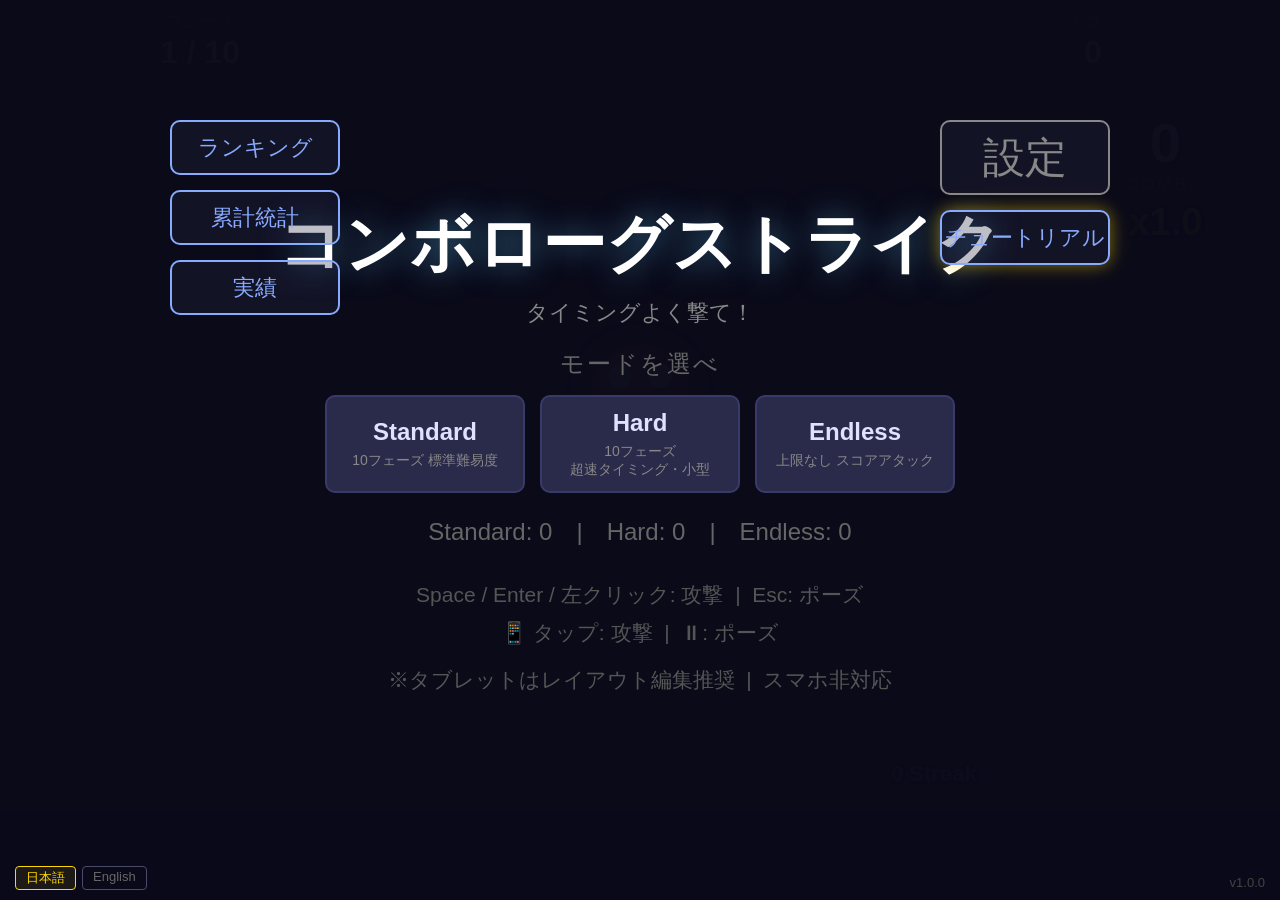
==== commit ba3f8ef0: "多言語対応 / lang.js追加 / 言語切替ボタン / t()関数で全テキスト置き換え" ====
--- a/index.html
+++ b/index.html
@@ -4,6 +4,7 @@
     <meta charset="UTF-8">
     <meta name="viewport" content="width=device-width, initial-scale=1.0">
     <title>コンボローグストライク</title>
+    <meta name="description" content="OSU風ターゲットをタイミングよく撃ち抜け！コンボを繋いで15種の強化を駆使し、敵を倒すコンボアクション×ローグライト。3モード・ボス戦・世界ランキング対応。">
     <!-- OGP tags -->
     <meta property="og:title" content="コンボローグストライク">
     <meta property="og:description" content="OSU風ターゲットをタイミングよく撃て！コンボを繋いで敵を倒すブラウザゲーム">
@@ -17,11 +18,11 @@
     <script>document.addEventListener('DOMContentLoaded',()=>{const s=document.getElementById('loading-splash');if(s)s.style.display='none';});</script>
     <div id="game-container">
         <div id="phase-area">
-            <span class="info-label">フェーズ</span>
+            <span class="info-label" data-i18n="phase">フェーズ</span>
             <span id="phase-display">1 / 10</span>
         </div>
         <div id="score-area">
-            <span class="info-label">スコア</span>
+            <span class="info-label" data-i18n="score">スコア</span>
             <span id="score-display">0</span>
         </div>
 
@@ -56,37 +57,37 @@
         <div id="fever-timer" class="hidden"><span id="fever-timer-text"></span></div>
 
         <div id="pause-overlay" class="hidden">
-            <div id="pause-text">一時停止中</div>
-            <div id="pause-resume-btn">再開</div>
+            <div id="pause-text" data-i18n="pause_title">一時停止中</div>
+            <div id="pause-resume-btn" data-i18n="resume">再開</div>
             <div class="pause-tabs">
-                <div class="pause-tab active" data-tab="upgrades">強化</div>
-                <div class="pause-tab" data-tab="settings">設定</div>
+                <div class="pause-tab active" data-tab="upgrades" data-i18n="tab_upgrades">強化</div>
+                <div class="pause-tab" data-tab="settings" data-i18n="tab_settings">設定</div>
             </div>
             <div class="pause-tab-content active" id="pause-tab-upgrades">
                 <div id="pause-upgrade-section">
-                    <div id="pause-upgrade-label">取得済み強化</div>
+                    <div id="pause-upgrade-label" data-i18n="result_upgrades">取得済み強化</div>
                     <div id="pause-upgrade-list"></div>
                 </div>
             </div>
             <div class="pause-tab-content" id="pause-tab-settings">
                 <div class="pause-volume-row">
-                    <span>音量</span>
+                    <span data-i18n="vol_label">音量</span>
                     <input type="range" id="pause-volume" min="0" max="300" value="100">
                     <span id="pause-volume-label">100</span>
                 </div>
                 <div class="pause-volume-row">
-                    <span>画面揺れ</span>
+                    <span data-i18n="shake_label">画面揺れ</span>
                     <div class="toggle-group" id="pause-shake">
-                        <span class="toggle-option" data-value="strong">強</span>
-                        <span class="toggle-option" data-value="weak">弱</span>
-                        <span class="toggle-option" data-value="off">切</span>
+                        <span class="toggle-option" data-value="strong" data-i18n="shake_strong">強</span>
+                        <span class="toggle-option" data-value="weak" data-i18n="shake_weak">弱</span>
+                        <span class="toggle-option" data-value="off" data-i18n="shake_off">切</span>
                     </div>
                 </div>
             </div>
             <div class="pause-volume-row">
-                <button id="pause-layout-btn">レイアウト編集</button>
-            </div>
-            <div id="pause-retire-btn">リタイア</div>
+                <button id="pause-layout-btn" data-i18n="layout_edit">レイアウト編集</button>
+            </div>
+            <div id="pause-retire-btn" data-i18n="retire">リタイア</div>
         </div>
 
         <div id="text-box">
@@ -103,74 +104,74 @@
         <div id="result-screen" class="hidden">
             <div class="result-header">
                 <div class="result-title" id="result-title">ゲームオーバー</div>
-                <div class="result-newrecord hidden" id="new-record">★ ニューレコード!</div>
+                <div class="result-newrecord hidden" id="new-record" data-i18n="result_new_record">★ ニューレコード!</div>
             </div>
             <div class="result-meta">
-                <span>モード: <span id="result-mode-display">Standard</span></span>
+                <span><span data-i18n="result_mode">モード</span>: <span id="result-mode-display">Standard</span></span>
                 <span class="meta-sep">|</span>
-                <span>フェーズ <span id="final-phase">1 / 10</span></span>
+                <span><span data-i18n="result_phase">フェーズ</span> <span id="final-phase">1 / 10</span></span>
                 <span class="meta-sep">|</span>
                 <span id="playtime-value">00:00</span>
             </div>
             <div class="result-scores">
                 <div class="final-score" id="final-score">0</div>
-                <div class="hs-label">ハイスコア: <span id="highscore-value">0</span></div>
+                <div class="hs-label"><span data-i18n="result_highscore">ハイスコア</span>: <span id="highscore-value">0</span></div>
             </div>
             <div class="result-name-row">
-                <span>名前: </span>
-                <input type="text" id="player-name-input" maxlength="10" placeholder="名無し">
-                <button id="ranking-submit-btn">ランキングに送信</button>
+                <span data-i18n="result_name_label">名前</span>: 
+                <input type="text" id="player-name-input" maxlength="10" data-i18n="result_name_placeholder">
+                <button id="ranking-submit-btn" data-i18n="result_rank_submit">ランキングに送信</button>
             </div>
             <div class="result-breakdown" id="result-breakdown">
-                <div class="result-bd-row">合計ダメ: <span id="bd-damage-total">0</span></div>
+                <div class="result-bd-row"><span data-i18n="result_dmg_total">合計ダメ</span>: <span id="bd-damage-total">0</span></div>
                 <div class="result-bd-toggle" id="bd-toggle">[詳細▼]</div>
                 <div id="bd-detail" class="hidden">
-                    <div class="bd-section-title">ダメージ内訳</div>
+                    <div class="bd-section-title" data-i18n="result_dmg_title">ダメージ内訳</div>
                     <div class="bd-grid">
-                        <span>基本: <span id="bd-base">0</span></span>
-                        <span>クリティカル: <span id="bd-crit">0</span></span>
-                        <span>連撃: <span id="bd-ds">0</span></span>
-                        <span>エコー: <span id="bd-echo">0</span></span>
-                        <span>ラッキー: <span id="bd-lucky">0</span></span>
-                        <span>ストリーク: <span id="bd-streak">0</span></span>
+                        <span><span data-i18n="result_base">基本</span>: <span id="bd-base">0</span></span>
+                        <span><span data-i18n="result_crit">クリティカル</span>: <span id="bd-crit">0</span></span>
+                        <span><span data-i18n="result_ds">連撃</span>: <span id="bd-ds">0</span></span>
+                        <span><span data-i18n="result_echo">エコー</span>: <span id="bd-echo">0</span></span>
+                        <span><span data-i18n="result_lucky">ラッキー</span>: <span id="bd-lucky">0</span></span>
+                        <span><span data-i18n="result_streak">ストリーク</span>: <span id="bd-streak">0</span></span>
                     </div>
-                    <div class="bd-section-title">スコア内訳</div>
+                    <div class="bd-section-title" data-i18n="result_score_title">スコア内訳</div>
                     <div class="bd-grid">
-                        <span>与ダメ: <span id="bd-damage">0</span></span>
-                        <span>フィーバー: <span id="bd-fever">0</span></span>
-                        <span>チェイン: <span id="bd-chain">0</span></span>
-                        <span>吸収: <span id="bd-absorb">0</span></span>
-                        <span>フィニッシャー: <span id="bd-finisher">0</span></span>
+                        <span><span data-i18n="result_dmg_score">与ダメ</span>: <span id="bd-damage">0</span></span>
+                        <span><span data-i18n="result_fever">フィーバー</span>: <span id="bd-fever">0</span></span>
+                        <span><span data-i18n="result_chain">チェイン</span>: <span id="bd-chain">0</span></span>
+                        <span><span data-i18n="result_absorb">吸収</span>: <span id="bd-absorb">0</span></span>
+                        <span><span data-i18n="result_finisher">フィニッシャー</span>: <span id="bd-finisher">0</span></span>
                     </div>
                 </div>
             </div>
             <div id="result-ranking" class="hidden">
-                <div class="ranking-section-title">ランキング</div>
+                <div class="ranking-section-title" data-i18n="result_rank_section">ランキング</div>
                 <div id="result-ranking-list"></div>
                 <div id="result-myrank"></div>
             </div>
             <div class="result-stats-grid">
-                <span>Perfect: <span id="stat-perfect">0</span></span>
-                <span>Good: <span id="stat-good">0</span></span>
-                <span>OK: <span id="stat-ok">0</span></span>
-                <span>Miss: <span id="stat-miss">0</span></span>
-                <span>Early: <span id="stat-early">0</span></span>
-                <span>精度: <span id="stat-accuracy">-</span></span>
-                <span>最大コンボ: <span id="stat-maxcombo">0</span></span>
-                <span>最大ストリーク: <span id="stat-maxstreak">0</span></span>
-                <span>🟦青: <span id="stat-blue">0</span></span>
-                <span>🟪紫: <span id="stat-purple">0</span></span>
-                <span>🟨金: <span id="stat-gold">0</span></span>
-                <span>🟥赤: <span id="stat-red">0</span></span>
+                <span><span data-i18n="stat_perfect">Perfect</span>: <span id="stat-perfect">0</span></span>
+                <span><span data-i18n="stat_good">Good</span>: <span id="stat-good">0</span></span>
+                <span><span data-i18n="stat_ok">OK</span>: <span id="stat-ok">0</span></span>
+                <span><span data-i18n="stat_miss">Miss</span>: <span id="stat-miss">0</span></span>
+                <span><span data-i18n="stat_early">Early</span>: <span id="stat-early">0</span></span>
+                <span><span data-i18n="stat_accuracy">精度</span>: <span id="stat-accuracy">-</span></span>
+                <span><span data-i18n="stat_max_combo">最大コンボ</span>: <span id="stat-maxcombo">0</span></span>
+                <span><span data-i18n="stat_max_streak">最大ストリーク</span>: <span id="stat-maxstreak">0</span></span>
+                <span><span data-i18n="stat_blue">🟦青</span>: <span id="stat-blue">0</span></span>
+                <span><span data-i18n="stat_purple">🟪紫</span>: <span id="stat-purple">0</span></span>
+                <span><span data-i18n="stat_gold">🟨金</span>: <span id="stat-gold">0</span></span>
+                <span><span data-i18n="stat_red">🟥赤</span>: <span id="stat-red">0</span></span>
             </div>
             <div class="result-upgrades">
-                <div class="result-section-title">取得強化</div>
+                <div class="result-section-title" data-i18n="result_upgrades">取得強化</div>
                 <div id="result-upgrade-list"></div>
             </div>
             <div class="result-buttons">
-                <button id="restart-btn">もう一度</button>
-                <button id="tweet-btn">X(旧Twitter)で共有</button>
-                <button id="title-btn">タイトルに戻る</button>
+                <button id="restart-btn" data-i18n="btn_restart">もう一度</button>
+                <button id="tweet-btn" data-i18n="btn_tweet">X(旧Twitter)で共有</button>
+                <button id="title-btn" data-i18n="btn_title">タイトルに戻る</button>
             </div>
         </div>
 
@@ -180,93 +181,97 @@
             <button id="achievements-btn">実績</button>
             <div id="settings-btn">設定</div>
             <button id="tutorial-btn">チュートリアル</button>
-            <div class="start-title">コンボローグストライク</div>
-            <div class="start-subtitle">タイミングよく撃て！</div>
-            <div class="mode-select-title">モードを選べ</div>
+            <div class="start-title" data-i18n="start_title">コンボローグストライク</div>
+            <div class="start-subtitle" data-i18n="start_sub">タイミングよく撃て！</div>
+            <div class="mode-select-title" data-i18n="select_mode">モードを選べ</div>
             <div class="mode-buttons">
                 <div class="mode-btn" data-mode="standard">
-                    <div class="mode-btn-name">Standard</div>
-                    <div class="mode-btn-desc">10フェーズ 標準難易度</div>
+                    <div class="mode-btn-name" data-i18n="mode_std">Standard</div>
+                    <div class="mode-btn-desc" data-i18n="mode_std_desc">10フェーズ 標準難易度</div>
                 </div>
                 <div class="mode-btn" data-mode="hard">
-                    <div class="mode-btn-name">Hard</div>
-                    <div class="mode-btn-desc">10フェーズ<br>超速タイミング・小型</div>
+                    <div class="mode-btn-name" data-i18n="mode_hard">Hard</div>
+                    <div class="mode-btn-desc" data-i18n-html="mode_hard_desc">10フェーズ<br>超速タイミング・小型</div>
                 </div>
                 <div class="mode-btn" data-mode="endless">
-                    <div class="mode-btn-name">Endless</div>
-                    <div class="mode-btn-desc">上限なし スコアアタック</div>
+                    <div class="mode-btn-name" data-i18n="mode_endless">Endless</div>
+                    <div class="mode-btn-desc" data-i18n="mode_endless_desc">上限なし スコアアタック</div>
                 </div>
             </div>
             <div class="start-highscore">
-                <span>Standard: <span id="hs-standard">0</span></span>
+                <span><span data-i18n="hs_std">Standard</span>: <span id="hs-standard">0</span></span>
                 <span class="hs-sep">|</span>
-                <span>Hard: <span id="hs-hard">0</span></span>
+                <span><span data-i18n="hs_hard">Hard</span>: <span id="hs-hard">0</span></span>
                 <span class="hs-sep">|</span>
-                <span>Endless: <span id="hs-endless">0</span></span>
+                <span><span data-i18n="hs_endless">Endless</span>: <span id="hs-endless">0</span></span>
             </div>
             <div class="start-tutorial">
-                <div>Space / Enter / 左クリック: 攻撃 &nbsp;|&nbsp; Esc: ポーズ</div>
-                <div>📱 タップ: 攻撃 &nbsp;|&nbsp; ⏸: ポーズ</div>
-                <div style="margin-top:10px;font-size:21px;color:#555;">※タブレットはレイアウト編集推奨 &nbsp;|&nbsp; スマホ非対応</div>
-            </div>
-            <div class="start-version">v1.0.0</div>
+                <div data-i18n-html="controls_hint">Space / Enter / 左クリック: 攻撃 &nbsp;|&nbsp; Esc: ポーズ</div>
+                <div data-i18n-html="mobile_hint">📱 タップ: 攻撃 &nbsp;|&nbsp; ⏸: ポーズ</div>
+                <div style="margin-top:10px;font-size:21px;color:#555;" data-i18n-html="tablet_note">※タブレットはレイアウト編集推奨 &nbsp;|&nbsp; スマホ非対応</div>
+            </div>
+            <div class="start-version" data-i18n="version">v1.0.0</div>
+            <div class="lang-buttons">
+                <span class="lang-btn" id="lang-ja" data-lang="ja">日本語</span>
+                <span class="lang-btn" id="lang-en" data-lang="en">English</span>
+            </div>
         </div>
 
         <div id="settings-modal" class="hidden">
-            <div class="settings-title">設定</div>
+            <div class="settings-title" data-i18n="settings_title">設定</div>
             <div class="settings-row">
-                <span>音量</span>
+                <span data-i18n="vol_label">音量</span>
                 <input type="range" id="settings-volume" min="0" max="300" value="100">
                 <span id="settings-volume-label">100</span>
             </div>
             <div class="settings-row">
-                <span>画面揺れ</span>
+                <span data-i18n="shake_label">画面揺れ</span>
                 <div class="toggle-group" id="settings-shake">
-                    <span class="toggle-option" data-value="strong">強</span>
-                    <span class="toggle-option" data-value="weak">弱</span>
-                    <span class="toggle-option" data-value="off">切</span>
-                </div>
-            </div>
-            <button id="settings-layout-btn">レイアウト編集</button>
-            <button id="settings-clear-data">データをすべて消去</button>
-            <button id="settings-close">閉じる</button>
+                    <span class="toggle-option" data-value="strong" data-i18n="shake_strong">強</span>
+                    <span class="toggle-option" data-value="weak" data-i18n="shake_weak">弱</span>
+                    <span class="toggle-option" data-value="off" data-i18n="shake_off">切</span>
+                </div>
+            </div>
+            <button id="settings-layout-btn" data-i18n="layout_edit">レイアウト編集</button>
+            <button id="settings-clear-data" data-i18n="settings_clear">データをすべて消去</button>
+            <button id="settings-close" data-i18n="settings_close">閉じる</button>
         </div>
 
         <div id="ranking-modal" class="hidden">
-            <div class="ranking-title">ランキング</div>
+            <div class="ranking-title" data-i18n="ranking_title">ランキング</div>
             <div class="ranking-tabs">
                 <span class="ranking-tab active" data-rank-mode="standard">Standard</span>
                 <span class="ranking-tab" data-rank-mode="hard">Hard</span>
                 <span class="ranking-tab" data-rank-mode="endless">Endless</span>
             </div>
             <div id="ranking-list"></div>
-            <button id="ranking-close">閉じる</button>
+            <button id="ranking-close" data-i18n="ranking_close">閉じる</button>
         </div>
 
         <div id="tutorial-modal" class="hidden">
-            <div class="tutorial-title">チュートリアル</div>
+            <div class="tutorial-title" data-i18n="tutorial_title">チュートリアル</div>
             <div class="tutorial-body">
                 <div class="tutorial-section">
-                    <div class="tutorial-section-title">操作</div>
-                    <div>Space / Enter / 左クリック → 攻撃（マウス位置のターゲットを狙う）</div>
-                    <div>Esc → ポーズ</div>
+                    <div class="tutorial-section-title" data-i18n="ctrl_title">操作</div>
+                    <div data-i18n="ctrl_1">Space / Enter / 左クリック → 攻撃（マウス位置のターゲットを狙う）</div>
+                    <div data-i18n="ctrl_2">Esc → ポーズ</div>
                 </div>
                 <div class="tutorial-section">
-                    <div class="tutorial-section-title">判定</div>
-                    <div>Perfect (<span class="t-gold">×1.5</span>) → リングが重なるタイミング</div>
-                    <div>Good (<span class="t-white">×1.0</span>)</div>
-                    <div>OK (<span class="t-blue">×0.6</span>)</div>
-                    <div>Early (ダメージ0)</div>
+                    <div class="tutorial-section-title" data-i18n="judge_title">判定</div>
+                    <div data-i18n-html="judge_perfect">Perfect (<span class="t-gold">×1.5</span>) → リングが重なるタイミング</div>
+                    <div data-i18n-html="judge_good">Good (<span class="t-white">×1.0</span>)</div>
+                    <div data-i18n-html="judge_ok">OK (<span class="t-blue">×0.6</span>)</div>
+                    <div data-i18n-html="judge_early">Early (ダメージ0)</div>
                 </div>
                 <div class="tutorial-section">
-                    <div class="tutorial-section-title">システム</div>
-                    <div>コンボを繋ぐ → ダメージ増加</div>
-                    <div>15コンボ → FEVER発動（30秒間スコア2倍）</div>
-                    <div>色付きターゲット（紫/金/赤）が出現</div>
-                    <div>フェーズクリア → 強化を選択</div>
-                </div>
-            </div>
-            <button id="tutorial-close">閉じる</button>
+                    <div class="tutorial-section-title" data-i18n="sys_title">システム</div>
+                    <div data-i18n="sys_1">コンボを繋ぐ → ダメージ増加</div>
+                    <div data-i18n="sys_2">15コンボ → FEVER発動（30秒間スコア2倍）</div>
+                    <div data-i18n="sys_3">色付きターゲット（紫/金/赤）が出現</div>
+                    <div data-i18n="sys_4">フェーズクリア → 強化を選択</div>
+                </div>
+            </div>
+            <button id="tutorial-close" data-i18n="close">閉じる</button>
         </div>
 
         <div id="layout-editor" class="hidden">
@@ -279,22 +284,22 @@
         </div>
 
         <div id="stats-modal" class="hidden">
-            <div class="stats-title">累計統計</div>
+            <div class="stats-title" data-i18n="stats_title">累計統計</div>
             <div class="stats-body">
-                <div class="stat-row">総プレイ回数: <span id="stat-plays">0</span></div>
-                <div class="stat-row">総ヒット数: <span id="stat-totalhits">0</span></div>
-                <div class="stat-row">総スコア: <span id="stat-totalscore">0</span></div>
-                <div class="stat-row">総プレイ時間: <span id="stat-totaltime">00:00</span></div>
-                <div class="stat-row">最高コンボ: <span id="stat-bestcombo">0</span></div>
-                <div class="stat-row">最高ストリーク: <span id="stat-beststreak">0</span></div>
-            </div>
-            <button id="stats-close">閉じる</button>
+                <div class="stat-row"><span data-i18n="stat_plays">総プレイ回数</span>: <span id="stat-plays">0</span></div>
+                <div class="stat-row"><span data-i18n="stat_hits">総ヒット数</span>: <span id="stat-totalhits">0</span></div>
+                <div class="stat-row"><span data-i18n="stat_score_total">総スコア</span>: <span id="stat-totalscore">0</span></div>
+                <div class="stat-row"><span data-i18n="stat_time">総プレイ時間</span>: <span id="stat-totaltime">00:00</span></div>
+                <div class="stat-row"><span data-i18n="stat_best_combo">最高コンボ</span>: <span id="stat-bestcombo">0</span></div>
+                <div class="stat-row"><span data-i18n="stat_best_streak">最高ストリーク</span>: <span id="stat-beststreak">0</span></div>
+            </div>
+            <button id="stats-close" data-i18n="stats_close">閉じる</button>
         </div>
 
         <div id="achievements-modal" class="hidden">
-            <div class="achievements-title">実績</div>
+            <div class="achievements-title" data-i18n="ach_title">実績</div>
             <div id="achievements-list"></div>
-            <button id="achievements-close">閉じる</button>
+            <button id="achievements-close" data-i18n="ach_close">閉じる</button>
         </div>
 
         <div id="confirm-modal" class="hidden">
@@ -316,6 +321,7 @@
     <script src="js/particles.js"></script>
     <script src="js/targets.js"></script>
     <script src="js/phase.js"></script>
+    <script src="js/lang.js"></script>
     <script src="js/game.js"></script>
 </body>
 </html>
--- a/css/style.css
+++ b/css/style.css
@@ -1355,6 +1355,26 @@
     color: #444;
     z-index: 500;
 }
+
+.lang-buttons {
+    position: absolute;
+    bottom: 10px;
+    left: 15px;
+    display: flex;
+    gap: 6px;
+    z-index: 500;
+}
+.lang-btn {
+    padding: 2px 10px;
+    font-size: 13px;
+    color: #666;
+    border: 1px solid #4a4a6a;
+    border-radius: 4px;
+    cursor: pointer;
+    transition: all 0.2s;
+}
+.lang-btn:hover { color: #ccc; border-color: #6a6aaa; }
+.lang-btn.active { color: #ffd700; border-color: #ffd700; background: rgba(255, 215, 0, 0.08); }
 
 @media (max-height: 800px) {
     .start-title {
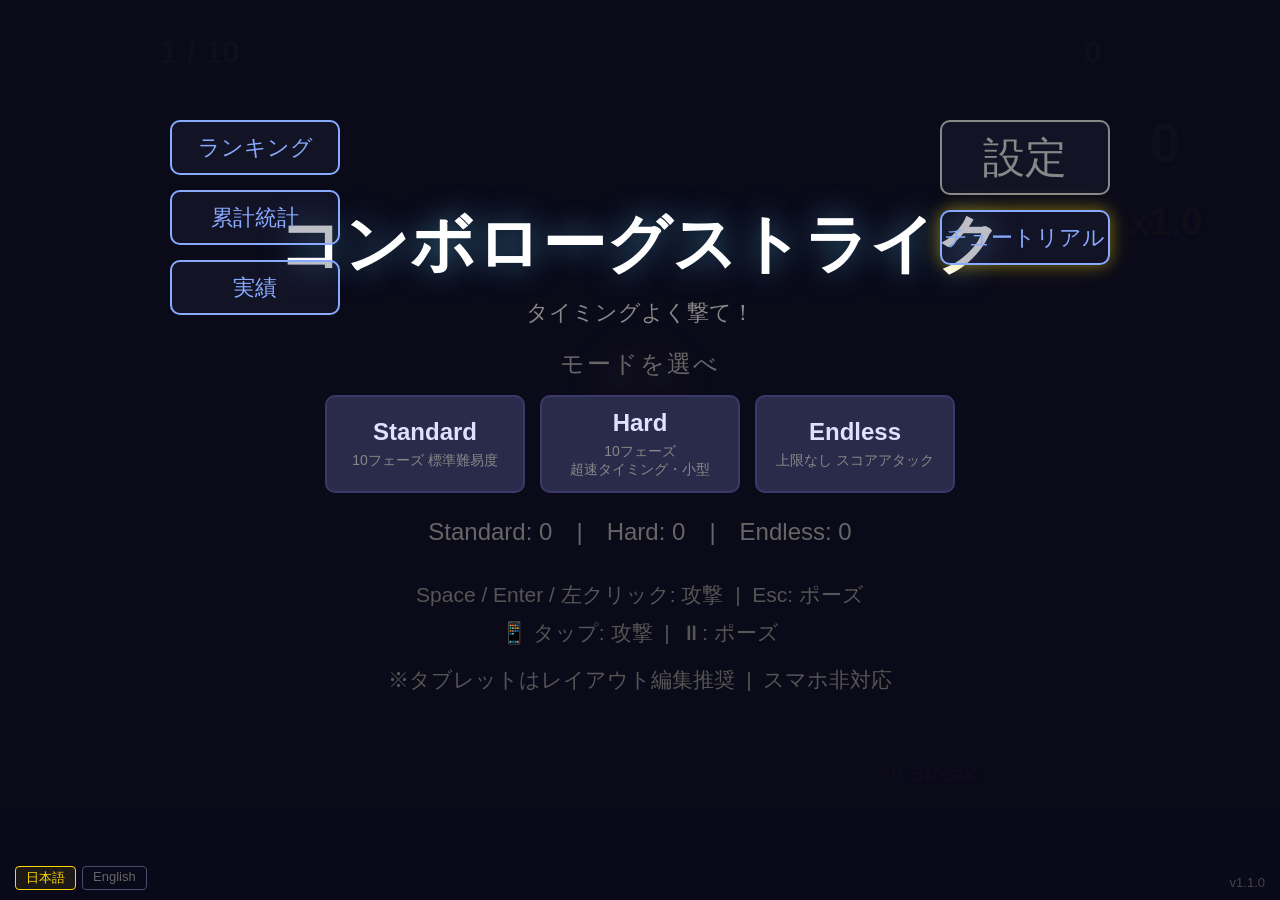
==== commit 5c71ca69: "v1.1.0 / READMEに多言語対応を追記" ====
--- a/index.html
+++ b/index.html
@@ -176,11 +176,11 @@
         </div>
 
         <div id="start-screen">
-            <button id="ranking-btn">ランキング</button>
-            <button id="stats-btn">累計統計</button>
-            <button id="achievements-btn">実績</button>
-            <div id="settings-btn">設定</div>
-            <button id="tutorial-btn">チュートリアル</button>
+            <button id="ranking-btn" data-i18n="ranking">ランキング</button>
+            <button id="stats-btn" data-i18n="stats">累計統計</button>
+            <button id="achievements-btn" data-i18n="achievements">実績</button>
+            <div id="settings-btn" data-i18n="settings">設定</div>
+            <button id="tutorial-btn" data-i18n="tutorial">チュートリアル</button>
             <div class="start-title" data-i18n="start_title">コンボローグストライク</div>
             <div class="start-subtitle" data-i18n="start_sub">タイミングよく撃て！</div>
             <div class="mode-select-title" data-i18n="select_mode">モードを選べ</div>
@@ -210,7 +210,7 @@
                 <div data-i18n-html="mobile_hint">📱 タップ: 攻撃 &nbsp;|&nbsp; ⏸: ポーズ</div>
                 <div style="margin-top:10px;font-size:21px;color:#555;" data-i18n-html="tablet_note">※タブレットはレイアウト編集推奨 &nbsp;|&nbsp; スマホ非対応</div>
             </div>
-            <div class="start-version" data-i18n="version">v1.0.0</div>
+            <div class="start-version" data-i18n="version">v1.1.0</div>
             <div class="lang-buttons">
                 <span class="lang-btn" id="lang-ja" data-lang="ja">日本語</span>
                 <span class="lang-btn" id="lang-en" data-lang="en">English</span>
@@ -307,8 +307,8 @@
             <div class="confirm-card">
                 <div class="confirm-title" id="confirm-title">リタイアしますか？</div>
                 <div class="confirm-buttons">
-                    <button id="confirm-yes">はい</button>
-                    <button id="confirm-no">いいえ</button>
+                    <button id="confirm-yes" data-i18n="yes">はい</button>
+                    <button id="confirm-no" data-i18n="no">いいえ</button>
                 </div>
             </div>
         </div>
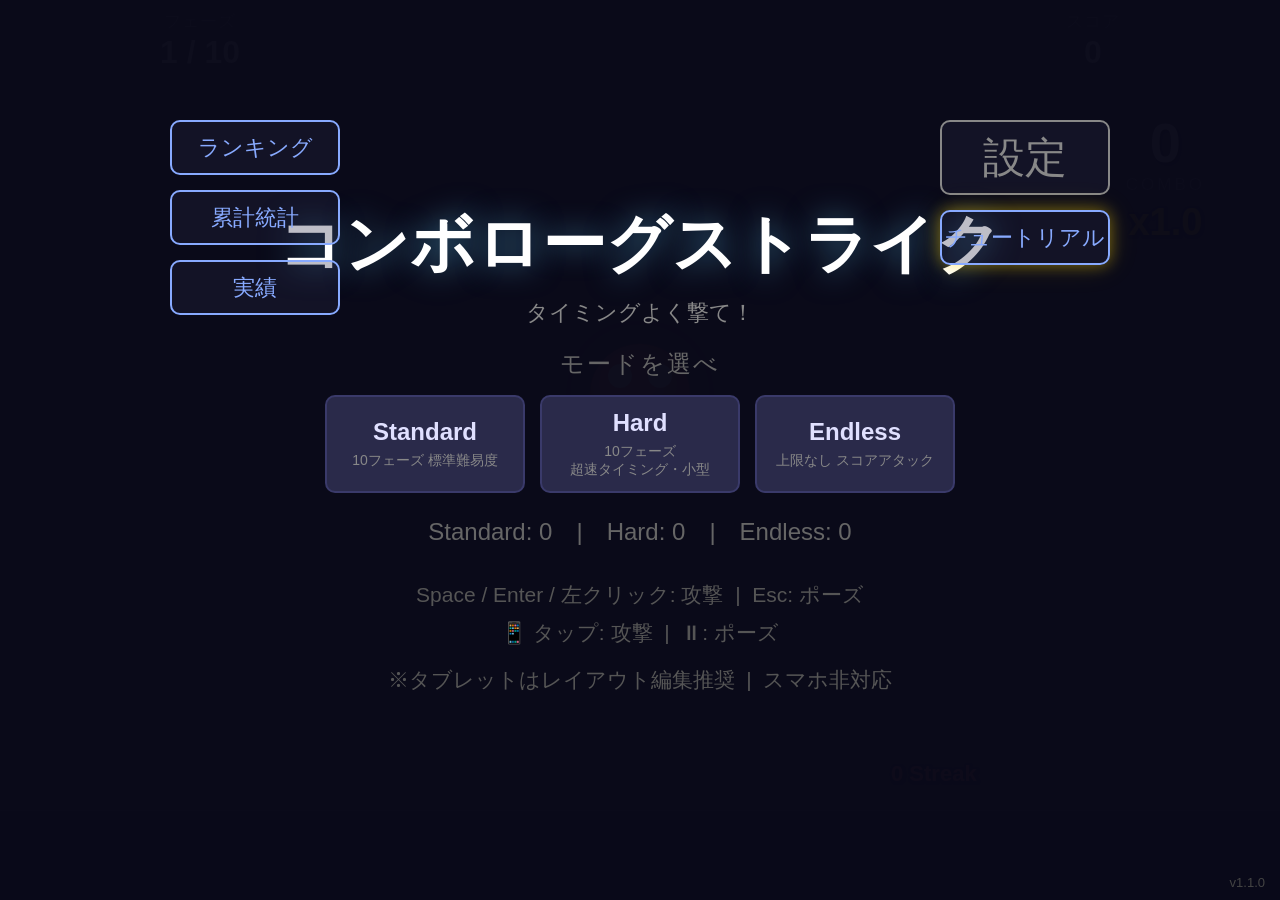
==== commit 52f040bb: "言語切替を設定モーダル内に移動（左下から）" ====
--- a/index.html
+++ b/index.html
@@ -211,14 +211,17 @@
                 <div style="margin-top:10px;font-size:21px;color:#555;" data-i18n-html="tablet_note">※タブレットはレイアウト編集推奨 &nbsp;|&nbsp; スマホ非対応</div>
             </div>
             <div class="start-version" data-i18n="version">v1.1.0</div>
-            <div class="lang-buttons">
-                <span class="lang-btn" id="lang-ja" data-lang="ja">日本語</span>
-                <span class="lang-btn" id="lang-en" data-lang="en">English</span>
-            </div>
         </div>
 
         <div id="settings-modal" class="hidden">
             <div class="settings-title" data-i18n="settings_title">設定</div>
+            <div class="settings-row">
+                <span data-i18n="lang_label">言語</span>
+                <div class="toggle-group" id="settings-lang">
+                    <span class="toggle-option active" id="lang-ja" data-lang="ja">日本語</span>
+                    <span class="toggle-option" id="lang-en" data-lang="en">English</span>
+                </div>
+            </div>
             <div class="settings-row">
                 <span data-i18n="vol_label">音量</span>
                 <input type="range" id="settings-volume" min="0" max="300" value="100">
--- a/css/style.css
+++ b/css/style.css
@@ -1355,26 +1355,6 @@
     color: #444;
     z-index: 500;
 }
-
-.lang-buttons {
-    position: absolute;
-    bottom: 10px;
-    left: 15px;
-    display: flex;
-    gap: 6px;
-    z-index: 500;
-}
-.lang-btn {
-    padding: 2px 10px;
-    font-size: 13px;
-    color: #666;
-    border: 1px solid #4a4a6a;
-    border-radius: 4px;
-    cursor: pointer;
-    transition: all 0.2s;
-}
-.lang-btn:hover { color: #ccc; border-color: #6a6aaa; }
-.lang-btn.active { color: #ffd700; border-color: #ffd700; background: rgba(255, 215, 0, 0.08); }
 
 @media (max-height: 800px) {
     .start-title {
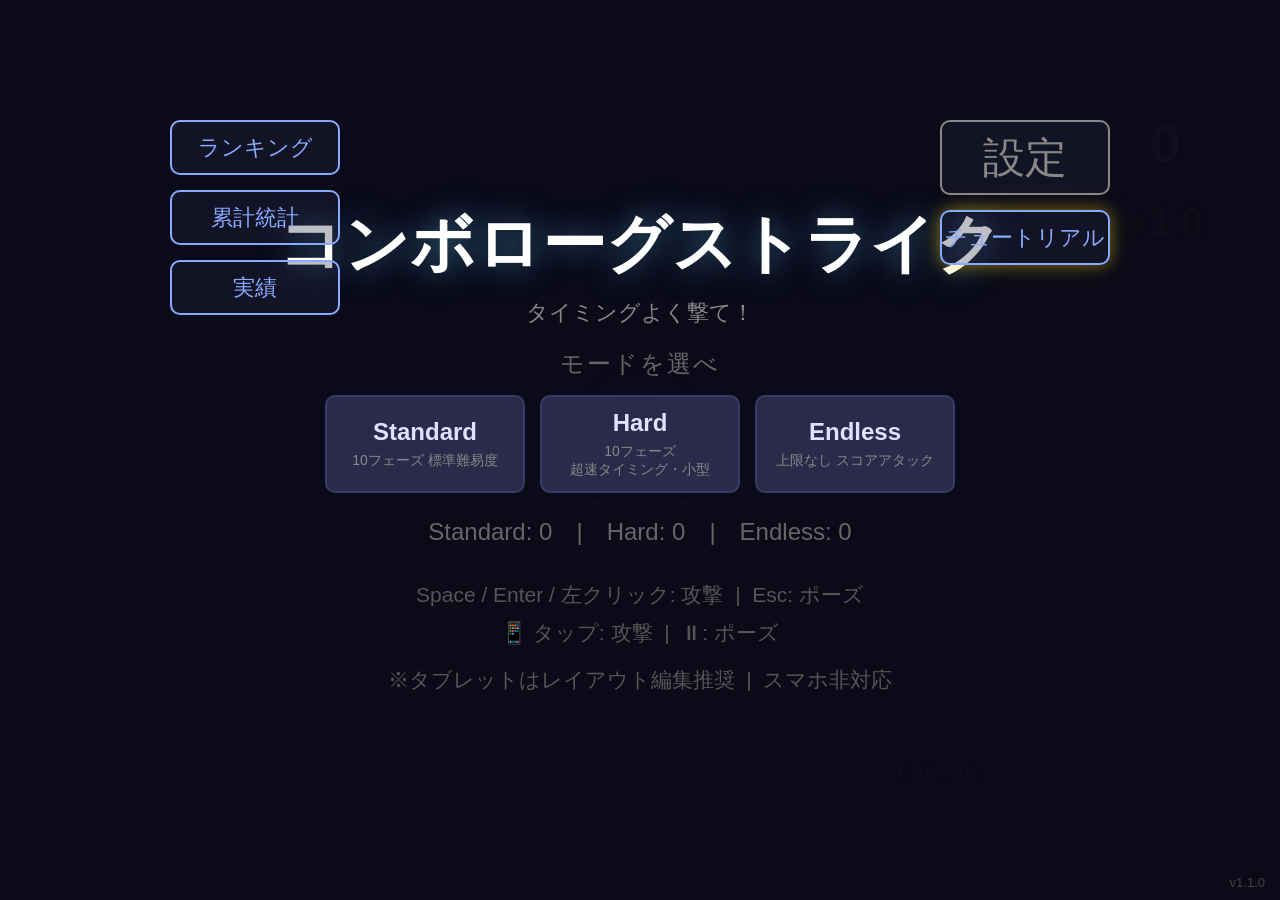
==== commit ec3bcbed: "UI再設計: 全画面バトル/フェーズ遷移演出/スコア薄字/ログ配置調整" ====
--- a/index.html
+++ b/index.html
@@ -17,12 +17,8 @@
     <div id="loading-splash" style="position:fixed;top:0;left:0;width:100%;height:100%;background:#1a1a2e;z-index:9999;display:flex;align-items:center;justify-content:center;color:#555;font-size:24px;font-family:'Yu Gothic','Meiryo',sans-serif;">読み込み中...</div>
     <script>document.addEventListener('DOMContentLoaded',()=>{const s=document.getElementById('loading-splash');if(s)s.style.display='none';});</script>
     <div id="game-container">
-        <div id="phase-area">
-            <span class="info-label" data-i18n="phase">フェーズ</span>
-            <span id="phase-display">1 / 10</span>
-        </div>
+        <div id="phase-transition"></div>
         <div id="score-area">
-            <span class="info-label" data-i18n="score">スコア</span>
             <span id="score-display">0</span>
         </div>
 
--- a/css/style.css
+++ b/css/style.css
@@ -10,6 +10,11 @@
     color: #e8e8e8;
     overflow: hidden;
     user-select: none;
+    transition: background 1.5s ease;
+}
+
+body.playing {
+    cursor: crosshair;
 }
 
 body.shake {
@@ -36,36 +41,52 @@
     width: 100vw;
     height: 100vh;
     position: relative;
-    display: flex;
-    flex-direction: column;
-}
-
-
-#phase-area, #score-area {
-    position: absolute;
-    top: 10px;
-    text-align: center;
+}
+
+#phase-transition {
+    position: absolute;
+    top: 50%; left: 50%;
+    transform: translate(-50%, -50%);
+    font-size: 64px;
+    font-weight: 300;
+    color: rgba(255, 255, 255, 0.20);
+    pointer-events: none;
+    z-index: 25;
+    opacity: 0;
+    letter-spacing: 8px;
+    text-transform: uppercase;
+    white-space: nowrap;
+}
+
+#phase-transition.show {
+    animation: phaseReveal 1.8s ease forwards;
+}
+
+@keyframes phaseReveal {
+    0%   { opacity: 0; transform: translate(-50%, -50%) scale(1.3); }
+    16%  { opacity: 1; transform: translate(-50%, -50%) scale(1); }
+    72%  { opacity: 1; transform: translate(-50%, -50%) scale(1); }
+    100% { opacity: 0; transform: translate(-50%, -50%) scale(0.85); }
+}
+
+/* Score area - minimal */
+#score-area {
+    position: absolute;
+    top: 16px;
+    right: 20px;
+    text-align: right;
     z-index: 100;
     pointer-events: none;
 }
-#phase-area { left: 160px; }
-#score-area { right: 160px; }
-
-.info-label {
-    font-size: 17px;
-    color: #888;
-    text-transform: uppercase;
-    letter-spacing: 1px;
+
+#score-display {
+    font-size: 28px;
+    font-weight: 300;
+    color: rgba(255, 255, 255, 0.55);
     display: block;
-}
-
-#phase-display, #score-display {
-    font-size: 32px;
-    font-weight: bold;
-    color: #f0f0f0;
-    display: block;
-    line-height: 1.2;
-}
+    letter-spacing: 2px;
+}
+
 
 /* Combo area - top right */
 #combo-area {
@@ -126,7 +147,8 @@
     left: 10px;
     width: 360px;
     max-height: 480px;
-    z-index: 50;
+    overflow: hidden;
+    z-index: 100;
     pointer-events: none;
 }
 
@@ -149,11 +171,32 @@
 }
 
 #enemy-area {
-    flex: 1;
-    position: relative;
+    position: absolute;
+    top: 0; left: 0;
+    width: 100%; height: 100%;
     display: flex;
     justify-content: center;
     align-items: center;
+    transition: box-shadow 0.5s ease;
+}
+
+#enemy-area.combo-heat-10 {
+    box-shadow: inset 0 0 30px rgba(255, 200, 0, 0.15);
+}
+#enemy-area.combo-heat-30 {
+    box-shadow: inset 0 0 50px rgba(255, 120, 0, 0.25);
+}
+#enemy-area.combo-heat-50 {
+    box-shadow: inset 0 0 80px rgba(255, 50, 0, 0.35);
+}
+#enemy-area.combo-heat-100 {
+    box-shadow: inset 0 0 120px rgba(255, 0, 100, 0.45);
+    animation: comboGlow 1s ease-in-out infinite alternate;
+}
+
+@keyframes comboGlow {
+    from { box-shadow: inset 0 0 80px rgba(255, 0, 100, 0.35); }
+    to   { box-shadow: inset 0 0 140px rgba(255, 0, 180, 0.55); }
 }
 
 #enemy {
@@ -219,10 +262,20 @@
     animation: enemyHit 0.15s ease;
 }
 
+.hit-flash {
+    animation: enemyFlash 0.12s ease;
+}
+
 @keyframes enemyHit {
     0% { transform: scale(1); }
     50% { transform: scale(1.15); }
     100% { transform: scale(1); }
+}
+
+@keyframes enemyFlash {
+    0% { filter: brightness(1); }
+    30% { filter: brightness(3); }
+    100% { filter: brightness(1); }
 }
 
 .enemy-lightning {
@@ -256,6 +309,16 @@
     width: 100%;
     height: 100%;
     background: linear-gradient(90deg, #ff6b6b, #ff8e8e);
+    transition: width 0.2s ease-out;
+}
+
+#enemy-hp-fill.hp-critical {
+    animation: hpPulse 0.5s ease-in-out infinite alternate;
+}
+
+@keyframes hpPulse {
+    from { opacity: 1; }
+    to { opacity: 0.5; }
 }
 
 #damage-popup-container {
@@ -336,6 +399,10 @@
     outline: none;
 }
 
+body.playing .target {
+    cursor: crosshair;
+}
+
 .target-inner {
     width: 100%;
     height: 100%;
@@ -469,22 +536,44 @@
     z-index: 15;
 }
 
+.miss-mark {
+    position: fixed;
+    font-size: 32px;
+    color: #ff4444;
+    font-weight: bold;
+    pointer-events: none;
+    z-index: 20;
+    transform: translate(-50%, -50%);
+    animation: missXPop 0.4s ease forwards;
+}
+
+@keyframes missXPop {
+    0% { opacity: 0; transform: translate(-50%, -50%) scale(0.5); }
+    30% { opacity: 1; transform: translate(-50%, -50%) scale(1.3); }
+    100% { opacity: 0; transform: translate(-50%, -50%) scale(1) translateY(-20px); }
+}
+
 /* Text Box (bottom) */
 #text-box {
-    height: 90px;
-    background: rgba(20, 20, 35, 0.95);
-    border-top: 1px solid #3a3a5a;
+    position: absolute;
+    bottom: 0;
+    left: 0;
+    width: 100%;
+    height: 40px;
+    background: transparent;
+    border-top: 1px solid rgba(255, 255, 255, 0.05);
     display: flex;
     align-items: center;
     justify-content: center;
-    padding: 10px 20px;
-    z-index: 100;
+    z-index: 90;
 }
 
 #text-content {
-    font-size: 18px;
-    color: #ccc;
+    font-size: 15px;
+    color: rgba(255, 255, 255, 0.25);
     text-align: center;
+    font-weight: 300;
+    letter-spacing: 1px;
 }
 
 /* Choice Modal */
@@ -563,15 +652,21 @@
     left: 0;
     width: 100%;
     height: 100%;
-    background: rgba(10, 10, 25, 0.95);
+    background: rgba(10, 10, 25, 0.98);
     display: flex;
     flex-direction: column;
-    justify-content: flex-start;
+    justify-content: center;
     align-items: center;
     z-index: 300;
     padding: 30px 20px;
     overflow-y: auto;
     box-sizing: border-box;
+    transition: opacity 0.25s ease;
+}
+
+#result-screen.hidden {
+    opacity: 0;
+    pointer-events: none;
 }
 
 #result-screen.hidden {
@@ -800,10 +895,12 @@
     justify-content: center;
     align-items: center;
     z-index: 400;
+    transition: opacity 0.25s ease;
 }
 
 #start-screen.hidden {
-    display: none;
+    opacity: 0;
+    pointer-events: none;
 }
 
 .start-title {
@@ -1129,6 +1226,7 @@
 }
 #settings-volume-label { min-width: 30px; text-align: right; color: #88aaff; }
 #settings-close {
+    width: 100%;
     display: block;
     margin: 20px auto 0;
     padding: 8px 30px;
@@ -1174,6 +1272,13 @@
     width: 90px;
     height: 42px;
     line-height: 32px;
+}
+#settings-lang .toggle-option {
+    padding: 5px 14px;
+    font-size: 16px;
+    width: 80px;
+    height: 36px;
+    line-height: 26px;
 }
 .toggle-option:hover { border-color: #6a6aaa; color: #ccc; }
 .toggle-option.active { background: #4a4aaa; border-color: #6a6aaa; color: #fff; }
